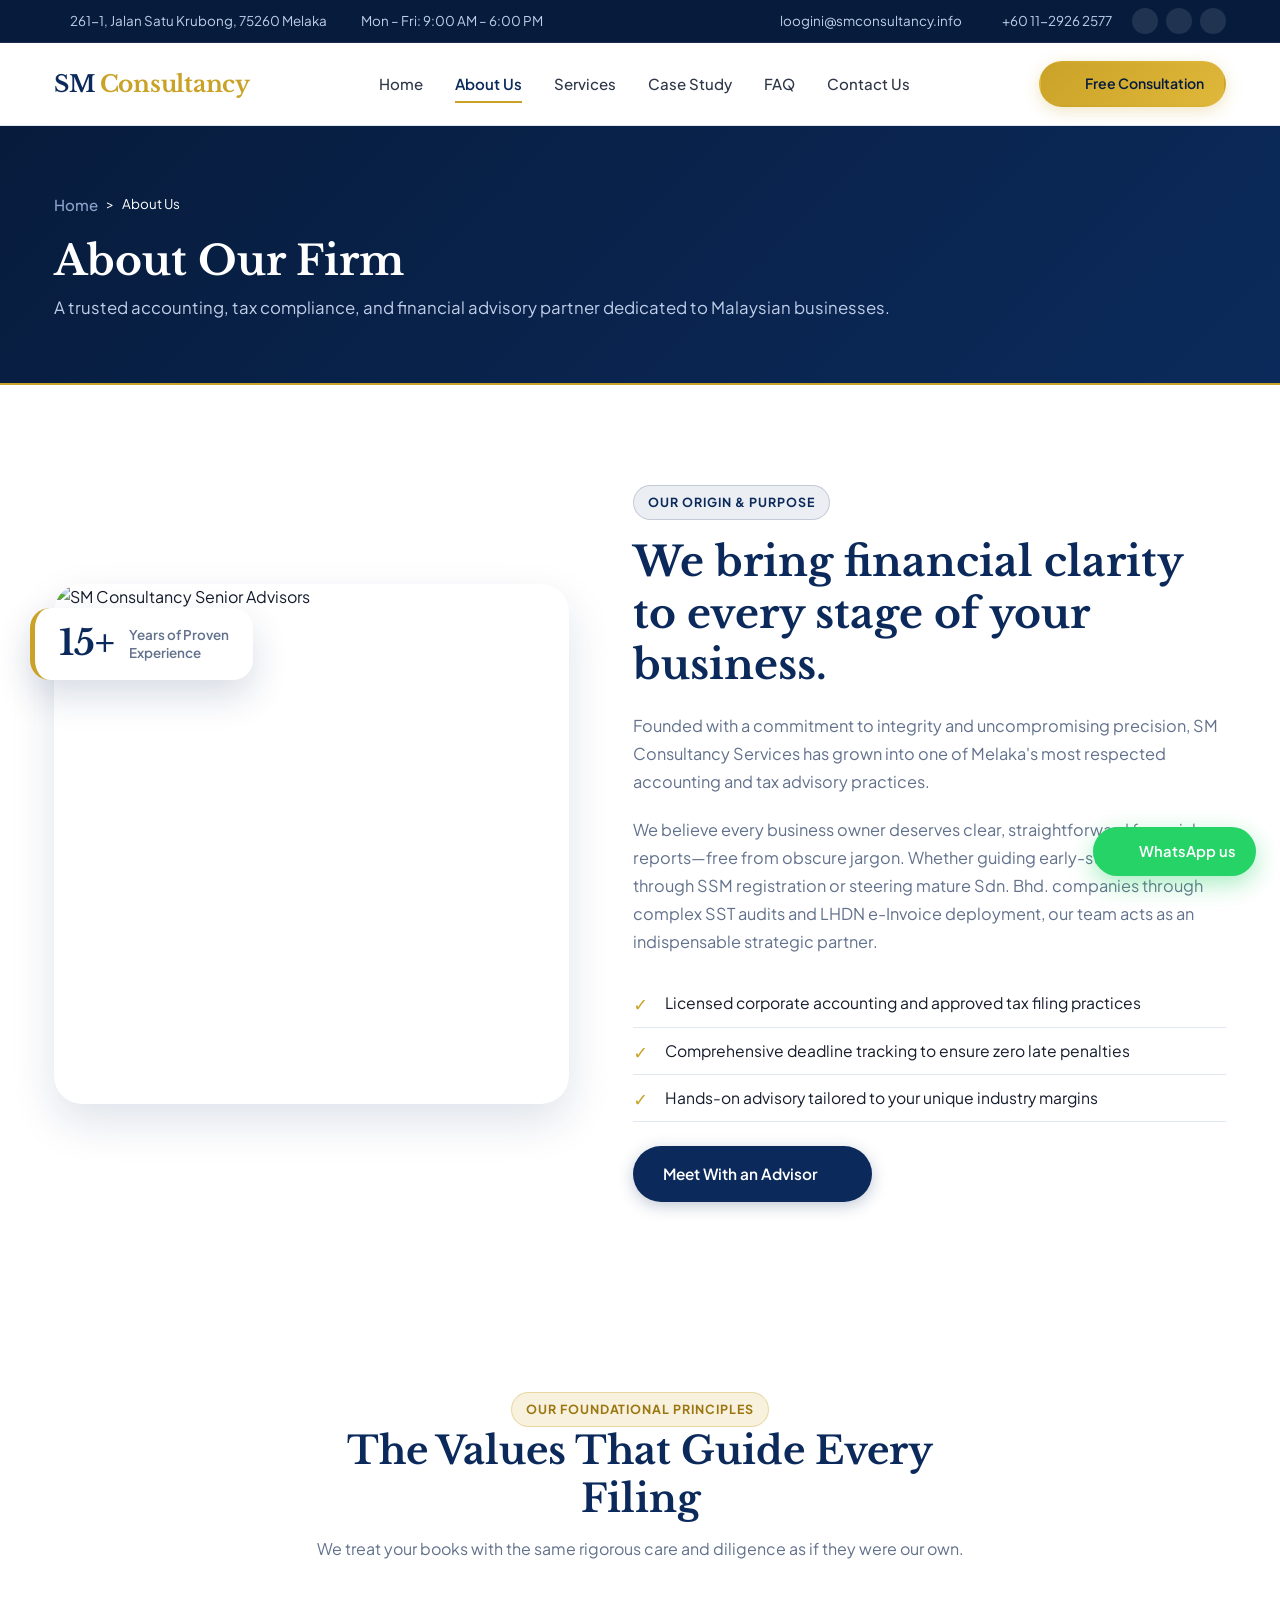
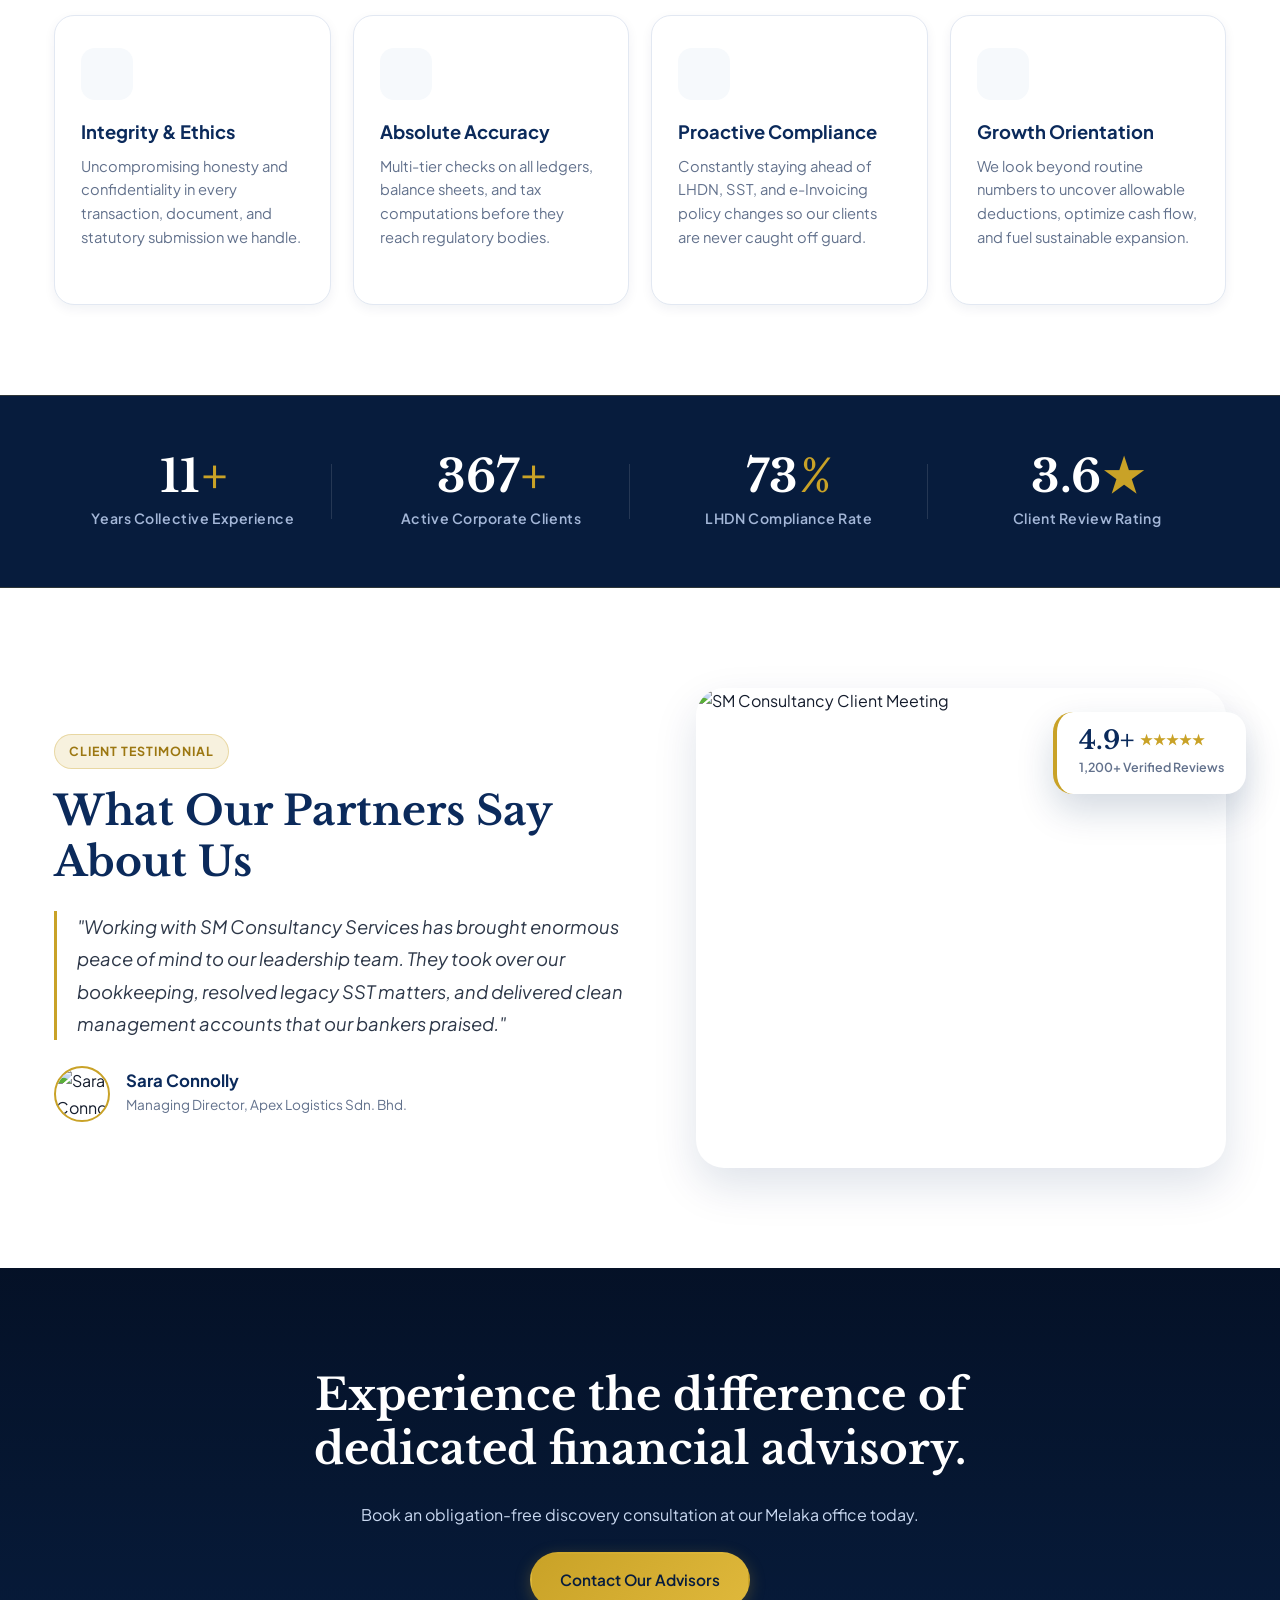
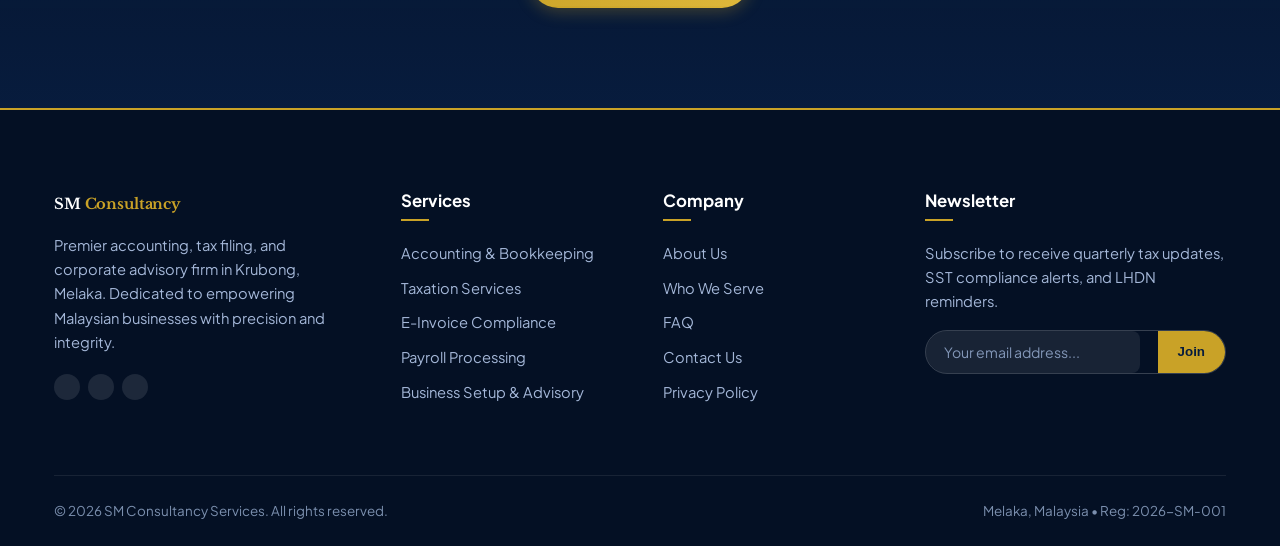
==== about.html @ 3a13ccbf "Initial commit: SM Consultancy corporate website" ====
<!DOCTYPE html>
<html lang="en">
<head>
  <meta charset="utf-8">
  <meta name="viewport" content="width=device-width, initial-scale=1">
  <title>About Us | SM Consultancy Services, Melaka</title>
  <meta name="description" content="Discover the story, mission, and certified team behind SM Consultancy Services in Melaka. 15+ years of trusted accounting, tax, and advisory excellence.">
  <meta property="og:title" content="About Us | SM Consultancy Services">
  <meta property="og:description" content="Discover the story, mission, and certified team behind SM Consultancy Services in Melaka. 15+ years of trusted accounting, tax, and advisory excellence.">
  <meta property="og:type" content="website">

  <!-- Favicon -->
  <link rel="icon" href="data:image/svg+xml,%3Csvg xmlns='http://www.w3.org/2000/svg' viewBox='0 0 32 32'%3E%3Crect width='32' height='32' rx='6' fill='%230b2a5b'/%3E%3Ctext x='16' y='22' font-size='15' font-weight='700' text-anchor='middle' fill='%23c9a227' font-family='Georgia'%3ESM%3C/text%3E%3C/svg%3E">

  <!-- Google Fonts: Libre Baskerville & Plus Jakarta Sans -->
  <link rel="preconnect" href="https://fonts.googleapis.com">
  <link rel="preconnect" href="https://fonts.gstatic.com" crossorigin>
  <link href="https://fonts.googleapis.com/css2?family=Libre+Baskerville:ital,wght@0,400;0,700;1,400&family=Plus+Jakarta+Sans:wght@400;500;600;700;800&display=swap" rel="stylesheet">

  <!-- Stylesheet -->
  <link rel="stylesheet" href="style.css">

  <!-- Schema.org Structured Data -->
  <script type="application/ld+json">
  {
    "@context": "https://schema.org",
    "@type": "AccountingService",
    "name": "SM Consultancy Services",
    "telephone": "+601129262577",
    "email": "loogini@smconsultancy.info",
    "address": {
      "@type": "PostalAddress",
      "streetAddress": "261-1, Jalan Satu Krubong, Taman Satu Krubong",
      "postalCode": "75260",
      "addressLocality": "Melaka",
      "addressCountry": "MY"
    }
  }
  </script>
</head>
<body>

  <!-- Top Info Bar -->
  <div class="topbar">
    <div class="wrap topbar-inner">
      <div class="topbar-left">
        <span><i data-lucide="map-pin" style="width:14px;height:14px;display:inline-block;vertical-align:middle;color:var(--gold)"></i> 261-1, Jalan Satu Krubong, 75260 Melaka</span>
        <span><i data-lucide="clock" style="width:14px;height:14px;display:inline-block;vertical-align:middle;color:var(--gold)"></i> Mon – Fri: 9:00 AM – 6:00 PM</span>
      </div>
      <div class="topbar-right">
        <a href="mailto:loogini@smconsultancy.info"><i data-lucide="mail" style="width:14px;height:14px"></i> loogini@smconsultancy.info</a>
        <a href="tel:+601129262577"><i data-lucide="phone" style="width:14px;height:14px"></i> +60 11-2926 2577</a>
        <div class="social-pills">
          <a href="#" class="social-pill" aria-label="Facebook"><i data-lucide="facebook" style="width:12px;height:12px"></i></a>
          <a href="#" class="social-pill" aria-label="Instagram"><i data-lucide="instagram" style="width:12px;height:12px"></i></a>
          <a href="#" class="social-pill" aria-label="LinkedIn"><i data-lucide="linkedin" style="width:12px;height:12px"></i></a>
        </div>
      </div>
    </div>
  </div>

  <!-- Header -->
  <header>
    <div class="wrap bar">
      <a class="logo" href="index.html">
        SM <span>Consultancy</span>
      </a>
      <button class="burger" aria-label="Toggle Menu">
        <i data-lucide="menu" style="width:22px;height:22px;color:var(--navy)"></i>
      </button>
      <nav>
        <a href="index.html">Home</a>
        <a href="about.html" class="on">About Us</a>
        <a href="services.html">Services</a>
        <a href="industries.html">Case Study</a>
        <a href="faq.html">FAQ</a>
        <a href="contact.html">Contact Us</a>
      </nav>
      <a class="btn btn-gold btn-pill btn-sm" href="contact.html">
        <i data-lucide="calendar" style="width:16px;height:16px"></i> Free Consultation
      </a>
    </div>
  </header>

  <main>
    <!-- Page Header with Breadcrumb -->
    <section class="pagehead">
      <div class="wrap">
        <nav class="breadcrumb" aria-label="Breadcrumb">
          <a href="index.html">Home</a>
          <span class="sep">&gt;</span>
          <span class="current">About Us</span>
        </nav>
        <h1>About Our Firm</h1>
        <p>A trusted accounting, tax compliance, and financial advisory partner dedicated to Malaysian businesses.</p>
      </div>
    </section>

    <!-- ── SECTION 1: STORY & MISSION SPLIT ── -->
    <section class="sec-about">
      <div class="wrap">
        <div class="about-grid">
          <!-- Left: Image with floating badge -->
          <div class="about-img-box reveal">
            <img src="https://images.unsplash.com/photo-1556761175-5973dc0f32e7?w=900&auto=format&fit=crop&q=80" alt="SM Consultancy Senior Advisors" class="about-img" loading="lazy">
            <div class="floating-exp-badge">
              <div class="num">15+</div>
              <div class="txt">Years of Proven<br>Experience</div>
            </div>
          </div>

          <!-- Right: Text & Details -->
          <div class="about-text reveal">
            <span class="badge-pill badge-navy">OUR ORIGIN &amp; PURPOSE</span>
            <h2>We bring financial clarity to every stage of your business.</h2>
            <p>Founded with a commitment to integrity and uncompromising precision, SM Consultancy Services has grown into one of Melaka's most respected accounting and tax advisory practices.</p>
            <p>We believe every business owner deserves clear, straightforward financial reports—free from obscure jargon. Whether guiding early-stage startups through SSM registration or steering mature Sdn. Bhd. companies through complex SST audits and LHDN e-Invoice deployment, our team acts as an indispensable strategic partner.</p>

            <ul class="tick" style="margin:24px 0">
              <li>Licensed corporate accounting and approved tax filing practices</li>
              <li>Comprehensive deadline tracking to ensure zero late penalties</li>
              <li>Hands-on advisory tailored to your unique industry margins</li>
            </ul>

            <a class="btn btn-navy btn-pill" href="contact.html">
              Meet With an Advisor <i data-lucide="arrow-right" style="width:16px;height:16px"></i>
            </a>
          </div>
        </div>
      </div>
    </section>

    <!-- ── SECTION 2: 4 CORE VALUES ── -->
    <section class="sec-matrix" style="background:#ffffff">
      <div class="wrap">
        <div class="sec-head-center reveal">
          <span class="badge-pill badge-gold">OUR FOUNDATIONAL PRINCIPLES</span>
          <h2>The Values That Guide Every Filing</h2>
          <p>We treat your books with the same rigorous care and diligence as if they were our own.</p>
        </div>

        <div class="grid-4-cards">
          <!-- Value 1 -->
          <div class="feat-card reveal">
            <div class="icon-box"><i data-lucide="shield-check" style="width:26px;height:26px"></i></div>
            <h3>Integrity &amp; Ethics</h3>
            <p>Uncompromising honesty and confidentiality in every transaction, document, and statutory submission we handle.</p>
          </div>

          <!-- Value 2 -->
          <div class="feat-card reveal">
            <div class="icon-box"><i data-lucide="target" style="width:26px;height:26px"></i></div>
            <h3>Absolute Accuracy</h3>
            <p>Multi-tier checks on all ledgers, balance sheets, and tax computations before they reach regulatory bodies.</p>
          </div>

          <!-- Value 3 -->
          <div class="feat-card reveal">
            <div class="icon-box"><i data-lucide="scale" style="width:26px;height:26px"></i></div>
            <h3>Proactive Compliance</h3>
            <p>Constantly staying ahead of LHDN, SST, and e-Invoicing policy changes so our clients are never caught off guard.</p>
          </div>

          <!-- Value 4 -->
          <div class="feat-card reveal">
            <div class="icon-box"><i data-lucide="trending-up" style="width:26px;height:26px"></i></div>
            <h3>Growth Orientation</h3>
            <p>We look beyond routine numbers to uncover allowable deductions, optimize cash flow, and fuel sustainable expansion.</p>
          </div>
        </div>
      </div>
    </section>

    <!-- ── SECTION 3: FULL-WIDTH STATS COUNTER BAR ── -->
    <section class="sec-stats-bar">
      <div class="wrap">
        <div class="stats-bar-grid">
          <div class="stat-cell reveal">
            <div class="stat-val"><span class="counter" data-target="15">0</span><span class="suffix">+</span></div>
            <div class="stat-lbl">Years Collective Experience</div>
          </div>
          <div class="stat-cell reveal">
            <div class="stat-val"><span class="counter" data-target="500">0</span><span class="suffix">+</span></div>
            <div class="stat-lbl">Active Corporate Clients</div>
          </div>
          <div class="stat-cell reveal">
            <div class="stat-val"><span class="counter" data-target="100">0</span><span class="suffix">%</span></div>
            <div class="stat-lbl">LHDN Compliance Rate</div>
          </div>
          <div class="stat-cell reveal">
            <div class="stat-val"><span class="counter" data-target="4.9">0</span><span class="suffix">★</span></div>
            <div class="stat-lbl">Client Review Rating</div>
          </div>
        </div>
      </div>
    </section>

    <!-- ── SECTION 4: TESTIMONIAL ── -->
    <section class="sec-feedback">
      <div class="wrap">
        <div class="feedback-grid">
          <div class="feedback-left reveal">
            <span class="badge-pill badge-gold">CLIENT TESTIMONIAL</span>
            <h2>What Our Partners Say About Us</h2>
            <div class="feedback-quote">
              "Working with SM Consultancy Services has brought enormous peace of mind to our leadership team. They took over our bookkeeping, resolved legacy SST matters, and delivered clean management accounts that our bankers praised."
            </div>
            <div class="feedback-author">
              <img src="https://images.unsplash.com/photo-1573496359142-b8d87734a5a2?w=120&auto=format&fit=crop&q=80" alt="Sara Connolly">
              <div class="author-info">
                <h4>Sara Connolly</h4>
                <small>Managing Director, Apex Logistics Sdn. Bhd.</small>
              </div>
            </div>
          </div>

          <div class="feedback-right reveal">
            <img src="https://images.unsplash.com/photo-1573497019940-1c28c88b4f3e?w=800&auto=format&fit=crop&q=80" alt="SM Consultancy Client Meeting" class="feedback-right-img" loading="lazy">
            <div class="floating-review-badge">
              <div class="score">4.9+ <span class="rev-stars">★★★★★</span></div>
              <div class="rev-count">1,200+ Verified Reviews</div>
            </div>
          </div>
        </div>
      </div>
    </section>

    <!-- Pre-footer CTA -->
    <section class="sec-prefooter-cta">
      <div class="wrap">
        <div class="prefooter-box reveal">
          <h2>Experience the difference of dedicated financial advisory.</h2>
          <p style="color:#c9d8f0;margin-bottom:24px">Book an obligation-free discovery consultation at our Melaka office today.</p>
          <a class="btn btn-gold btn-pill" href="contact.html">Contact Our Advisors</a>
        </div>
      </div>
    </section>
  </main>

  <!-- Luxury Footer -->
  <footer>
    <div class="wrap">
      <div class="footer-grid">
        <div class="footer-col">
          <a class="logo" href="index.html" style="color:#ffffff;margin-bottom:16px;display:inline-block">
            SM <span style="color:var(--gold)">Consultancy</span>
          </a>
          <p>Premier accounting, tax filing, and corporate advisory firm in Krubong, Melaka. Dedicated to empowering Malaysian businesses with precision and integrity.</p>
          <div class="social-pills" style="margin-top:20px">
            <a href="#" class="social-pill" aria-label="Facebook"><i data-lucide="facebook" style="width:14px;height:14px"></i></a>
            <a href="#" class="social-pill" aria-label="Instagram"><i data-lucide="instagram" style="width:14px;height:14px"></i></a>
            <a href="#" class="social-pill" aria-label="LinkedIn"><i data-lucide="linkedin" style="width:14px;height:14px"></i></a>
          </div>
        </div>

        <div class="footer-col">
          <h4>Services</h4>
          <a href="services.html#s0">Accounting &amp; Bookkeeping</a>
          <a href="services.html#s1">Taxation Services</a>
          <a href="services.html#s2">E-Invoice Compliance</a>
          <a href="services.html#s3">Payroll Processing</a>
          <a href="services.html#s4">Business Setup &amp; Advisory</a>
        </div>

        <div class="footer-col">
          <h4>Company</h4>
          <a href="about.html">About Us</a>
          <a href="industries.html">Who We Serve</a>
          <a href="faq.html">FAQ</a>
          <a href="contact.html">Contact Us</a>
          <a href="#">Privacy Policy</a>
        </div>

        <div class="footer-col">
          <h4>Newsletter</h4>
          <p>Subscribe to receive quarterly tax updates, SST compliance alerts, and LHDN reminders.</p>
          <form class="newsletter-form" onsubmit="event.preventDefault();alert('Thank you for subscribing!');">
            <input type="email" placeholder="Your email address..." required>
            <button type="submit">Join</button>
          </form>
        </div>
      </div>

      <div class="footer-bottom">
        <div>&copy; 2026 SM Consultancy Services. All rights reserved.</div>
        <div>Melaka, Malaysia &bull; Reg: 2026-SM-001</div>
      </div>
    </div>
  </footer>

  <!-- Floating WhatsApp CTA -->
  <a class="wa-float" href="https://wa.me/601129262577?text=Hi%20SM%20Consultancy%2C%20I%20would%20like%20to%20enquire." target="_blank" rel="noopener">
    <i data-lucide="message-circle" style="width:18px;height:18px"></i> WhatsApp us
  </a>

  <!-- Scripts -->
  <script src="https://unpkg.com/lucide@latest"></script>
  <script>
    if (window.lucide) {
      lucide.createIcons();
    }
  </script>
  <script src="script.js"></script>
</body>
</html>
---- style.css ----
/* ═════════════════════════════════════════════════════════════════════════ */
/*  SM CONSULTANCY SERVICES – LUXURY CORPORATE STYLESHEET                  */
/*  Colors: Navy Blue (#0b2a5b), Pure White (#ffffff), Gold (#c9a227)      */
/*  Layout Inspired by Fineco Consulting & Wealth Management Architecture   */
/* ═════════════════════════════════════════════════════════════════════════ */

/* ── 1. DESIGN TOKENS & CSS VARIABLES ── */
:root {
  /* Corporate Palette */
  --navy: #0b2a5b;
  --navy-light: #163d7a;
  --navy-dark: #071c3d;
  --navy-deep: #041024;
  --navy-trans: rgba(11, 42, 91, 0.08);

  --gold: #c9a227;
  --gold-light: #dfb83b;
  --gold-dark: #a68116;
  --gold-trans: rgba(201, 162, 39, 0.12);
  --gold-glow: rgba(201, 162, 39, 0.35);

  --white: #ffffff;
  --bg-light: #f6f9fc;
  --bg-cream: #faf9f6;
  --ink: #141c2c;
  --ink-light: #2d3748;
  --mut: #62718c;
  --line: #e2e8f2;
  --line-gold: rgba(201, 162, 39, 0.25);

  /* Typography */
  --font-serif: 'Libre Baskerville', Georgia, serif;
  --font-sans: 'Plus Jakarta Sans', system-ui, -apple-system, sans-serif;

  /* Shadows */
  --shadow-xs: 0 2px 6px rgba(11, 42, 91, 0.04);
  --shadow-sm: 0 4px 12px rgba(11, 42, 91, 0.06);
  --shadow-md: 0 10px 28px rgba(11, 42, 91, 0.09);
  --shadow-lg: 0 18px 44px rgba(11, 42, 91, 0.13);
  --shadow-xl: 0 28px 64px rgba(11, 42, 91, 0.2);
  --shadow-gold: 0 8px 24px rgba(201, 162, 39, 0.32);

  /* Border Radii */
  --r-sm: 8px;
  --r-md: 14px;
  --r-lg: 20px;
  --r-xl: 28px;
  --r-pill: 9999px;

  /* Transitions */
  --t-fast: 0.2s cubic-bezier(0.4, 0, 0.2, 1);
  --t-normal: 0.35s cubic-bezier(0.16, 1, 0.3, 1);
  --t-smooth: 0.55s cubic-bezier(0.16, 1, 0.3, 1);
}

/* ── 2. RESET & BASE ── */
*, *::before, *::after {
  box-sizing: border-box;
  margin: 0;
  padding: 0;
}

html {
  scroll-behavior: smooth;
  scroll-padding-top: 86px;
  font-size: 16px;
  -webkit-text-size-adjust: 100%;
}

body {
  font-family: var(--font-sans);
  font-size: 1rem;
  line-height: 1.68;
  color: var(--ink);
  background-color: var(--white);
  -webkit-font-smoothing: antialiased;
  -moz-osx-font-smoothing: grayscale;
  overflow-x: hidden;
}

main {
  transition: opacity 0.16s ease, transform 0.16s ease;
}

img {
  max-width: 100%;
  height: auto;
  display: block;
}

a {
  color: var(--navy);
  text-decoration: none;
  transition: all var(--t-fast);
}

p {
  margin-bottom: 16px;
  color: var(--mut);
  line-height: 1.72;
}

h1, h2, h3, h4, h5, h6 {
  color: var(--navy);
  font-weight: 700;
  line-height: 1.25;
}

.font-serif {
  font-family: var(--font-serif);
}

.wrap {
  max-width: 1220px;
  margin: 0 auto;
  padding: 0 24px;
}

.wrap-narrow {
  max-width: 860px;
  margin: 0 auto;
  padding: 0 24px;
}

/* ── 3. BUTTONS (PILL-SHAPED LUXURY) ── */
.btn {
  display: inline-flex;
  align-items: center;
  justify-content: center;
  gap: 8px;
  font-family: var(--font-sans);
  font-weight: 600;
  font-size: 0.96rem;
  padding: 13px 28px;
  border-radius: var(--r-pill);
  cursor: pointer;
  border: 2px solid transparent;
  transition: all var(--t-normal);
  text-decoration: none;
  white-space: nowrap;
  position: relative;
  overflow: hidden;
}

.btn-pill {
  border-radius: var(--r-pill);
}

.btn-gold {
  background: linear-gradient(135deg, var(--gold) 0%, var(--gold-light) 100%);
  color: var(--navy-dark);
  box-shadow: 0 4px 16px rgba(201, 162, 39, 0.28);
}
.btn-gold:hover {
  transform: translateY(-2px);
  box-shadow: 0 8px 24px rgba(201, 162, 39, 0.42);
  filter: brightness(1.05);
  color: var(--navy-dark);
}

.btn-navy {
  background: var(--navy);
  color: var(--white);
  box-shadow: 0 4px 16px rgba(11, 42, 91, 0.25);
}
.btn-navy:hover {
  background: var(--navy-light);
  transform: translateY(-2px);
  box-shadow: 0 8px 24px rgba(11, 42, 91, 0.35);
  color: var(--white);
}

.btn-white-ghost {
  background: rgba(255, 255, 255, 0.12);
  color: var(--white);
  border: 1.5px solid rgba(255, 255, 255, 0.65);
  backdrop-filter: blur(8px);
}
.btn-white-ghost:hover {
  background: var(--white);
  color: var(--navy);
  border-color: var(--white);
  transform: translateY(-2px);
}

.btn-ghost {
  background: transparent;
  color: var(--navy);
  border: 1.5px solid var(--navy);
}
.btn-ghost:hover {
  background: var(--navy);
  color: var(--white);
  transform: translateY(-2px);
}

.btn-sm {
  padding: 9px 20px;
  font-size: 0.88rem;
}

.btn-link {
  display: inline-flex;
  align-items: center;
  gap: 6px;
  font-weight: 600;
  font-size: 0.92rem;
  color: var(--navy);
  padding: 0;
  background: none;
  border: none;
}
.btn-link:hover {
  color: var(--gold);
  gap: 10px;
}

/* ── 4. BADGES & SECTION TAGS ── */
.badge-pill {
  display: inline-flex;
  align-items: center;
  gap: 6px;
  padding: 6px 14px;
  border-radius: var(--r-pill);
  font-size: 0.78rem;
  font-weight: 700;
  letter-spacing: 0.08em;
  text-transform: uppercase;
}

.badge-gold {
  background: rgba(201, 162, 39, 0.15);
  color: #9c7711;
  border: 1px solid rgba(201, 162, 39, 0.32);
}

.badge-navy {
  background: rgba(11, 42, 91, 0.08);
  color: var(--navy);
  border: 1px solid rgba(11, 42, 91, 0.18);
}

.badge-white {
  background: rgba(255, 255, 255, 0.15);
  color: var(--white);
  border: 1px solid rgba(255, 255, 255, 0.3);
}

/* ── 5. TOP INFO BAR ── */
.topbar {
  background: var(--navy-dark);
  color: #c0cee8;
  font-size: 0.84rem;
  padding: 8px 0;
  border-bottom: 1px solid rgba(255, 255, 255, 0.08);
}

.topbar-inner {
  display: flex;
  justify-content: space-between;
  align-items: center;
  flex-wrap: wrap;
  gap: 12px;
}

.topbar-left {
  display: flex;
  align-items: center;
  gap: 18px;
}

.topbar-right {
  display: flex;
  align-items: center;
  gap: 20px;
}

.topbar a {
  color: #c0cee8;
  display: inline-flex;
  align-items: center;
  gap: 6px;
}
.topbar a:hover {
  color: var(--gold);
}

.social-pills {
  display: flex;
  align-items: center;
  gap: 8px;
}

.social-pill {
  width: 26px;
  height: 26px;
  border-radius: 50%;
  background: rgba(255, 255, 255, 0.1);
  display: flex;
  align-items: center;
  justify-content: center;
  color: #c0cee8;
  font-size: 0.75rem;
  transition: all var(--t-fast);
}
.social-pill:hover {
  background: var(--gold);
  color: var(--navy);
  transform: translateY(-2px);
}

/* ── 6. MAIN NAVIGATION ── */
header {
  position: sticky;
  top: 0;
  background: rgba(255, 255, 255, 0.95);
  backdrop-filter: blur(14px);
  -webkit-backdrop-filter: blur(14px);
  border-bottom: 1px solid var(--line);
  z-index: 100;
  transition: all var(--t-normal);
}

header.scrolled {
  background: #ffffff;
  box-shadow: 0 10px 30px rgba(11, 42, 91, 0.08);
}

.bar {
  display: flex;
  align-items: center;
  justify-content: space-between;
  height: 82px;
  gap: 24px;
}

.logo {
  font-family: var(--font-serif);
  font-size: 1.45rem;
  font-weight: 700;
  color: var(--navy);
  text-decoration: none;
  display: flex;
  align-items: center;
  gap: 4px;
  letter-spacing: -0.01em;
}

.logo span {
  color: var(--gold);
}

nav {
  display: flex;
  align-items: center;
  gap: 32px;
}

nav a {
  font-size: 0.94rem;
  font-weight: 500;
  color: var(--ink-light);
  position: relative;
  padding: 6px 0;
}

nav a::after {
  content: "";
  position: absolute;
  bottom: 0;
  left: 0;
  width: 100%;
  height: 2px;
  background: var(--gold);
  transform: scaleX(0);
  transform-origin: right;
  transition: transform var(--t-normal);
}

nav a:hover::after,
nav a.on::after {
  transform: scaleX(1);
  transform-origin: left;
}

nav a.on {
  color: var(--navy);
  font-weight: 600;
}

.burger {
  display: none;
  background: none;
  border: 1px solid var(--line);
  padding: 8px 12px;
  border-radius: var(--r-sm);
  cursor: pointer;
}

/* ── 7. HERO SECTION (REFERENCE MATCH) ── */
.hero-fineco {
  position: relative;
  min-height: 640px;
  display: flex;
  align-items: center;
  background-color: var(--navy-deep);
  background-image: linear-gradient(135deg, rgba(7, 28, 61, 0.92) 0%, rgba(11, 42, 91, 0.85) 60%, rgba(4, 16, 36, 0.95) 100%),
                    url('https://images.unsplash.com/photo-1450133064473-71024230f91b?w=1600&auto=format&fit=crop&q=80');
  background-size: cover;
  background-position: center right;
  color: var(--white);
  padding: 100px 0 120px;
  overflow: hidden;
}

.hero-fineco::before {
  content: "";
  position: absolute;
  inset: 0;
  background: radial-gradient(circle at 20% 40%, rgba(201, 162, 39, 0.08) 0%, transparent 60%);
  pointer-events: none;
}

.hero-content {
  max-width: 680px;
  position: relative;
  z-index: 2;
}

.hero-content .badge-pill {
  margin-bottom: 22px;
}

.hero-content h1 {
  font-family: var(--font-serif);
  font-size: clamp(2.3rem, 4.2vw, 3.7rem);
  font-weight: 700;
  line-height: 1.2;
  color: var(--white);
  margin-bottom: 20px;
  letter-spacing: -0.015em;
}

.hero-content p.lead {
  font-size: 1.14rem;
  color: #c9d8f0;
  line-height: 1.75;
  margin-bottom: 34px;
  max-width: 580px;
}

.hero-actions {
  display: flex;
  align-items: center;
  gap: 16px;
  flex-wrap: wrap;
}

/* ── 8. SECTION 2: ABOUT / COMPANY'S BEST DAYS ── */
.sec-about {
  padding: 100px 0;
  background: #ffffff;
}

.about-grid {
  display: grid;
  grid-template-columns: 1fr 1.15fr;
  gap: 64px;
  align-items: center;
}

.about-img-box {
  position: relative;
}

.about-img {
  width: 100%;
  height: 520px;
  object-fit: cover;
  border-radius: var(--r-xl);
  box-shadow: var(--shadow-lg);
}

.floating-exp-badge {
  position: absolute;
  top: 24px;
  left: -24px;
  background: #ffffff;
  padding: 18px 24px;
  border-radius: var(--r-lg);
  box-shadow: 0 16px 36px rgba(11, 42, 91, 0.16);
  border-left: 5px solid var(--gold);
  display: flex;
  align-items: center;
  gap: 14px;
  animation: floatSlow 5s ease-in-out infinite;
  z-index: 3;
}

.floating-exp-badge .num {
  font-family: var(--font-serif);
  font-size: 2.2rem;
  font-weight: 700;
  color: var(--navy);
  line-height: 1;
}

.floating-exp-badge .txt {
  font-size: 0.84rem;
  font-weight: 600;
  color: var(--mut);
  line-height: 1.35;
}

.about-text .badge-pill {
  margin-bottom: 16px;
}

.about-text h2 {
  font-family: var(--font-serif);
  font-size: clamp(2rem, 3.2vw, 2.7rem);
  color: var(--navy);
  line-height: 1.25;
  margin-bottom: 22px;
}

.about-text p {
  font-size: 1.02rem;
  margin-bottom: 20px;
}

.rating-widget {
  display: flex;
  align-items: center;
  gap: 24px;
  padding: 18px 0;
  border-top: 1px solid var(--line);
  border-bottom: 1px solid var(--line);
  margin: 28px 0 32px;
}

.rating-score {
  display: flex;
  align-items: center;
  gap: 10px;
}

.score-num {
  font-size: 1.8rem;
  font-weight: 700;
  color: var(--navy);
  font-family: var(--font-serif);
}

.stars {
  color: var(--gold);
  font-size: 1.05rem;
  letter-spacing: 2px;
}

.score-lbl {
  font-size: 0.8rem;
  font-weight: 600;
  color: var(--mut);
  text-transform: uppercase;
}

.avatar-group {
  display: flex;
  align-items: center;
}

.avatar-group img {
  width: 42px;
  height: 42px;
  border-radius: 50%;
  border: 3px solid #ffffff;
  object-fit: cover;
  margin-left: -12px;
  box-shadow: 0 4px 10px rgba(0, 0, 0, 0.12);
}
.avatar-group img:first-child {
  margin-left: 0;
}

/* ── 9. SECTION 3: 4 SERVICE CARDS (THE LARGEST WEALTH MANAGER) ── */
.sec-features-4 {
  padding: 80px 0 100px;
  background: var(--bg-light);
}

.sec-head-center {
  text-align: center;
  max-width: 680px;
  margin: 0 auto 52px;
}

.sec-head-center h2 {
  font-family: var(--font-serif);
  font-size: clamp(1.9rem, 3vw, 2.5rem);
  color: var(--navy);
  margin-bottom: 12px;
}

.grid-4-cards {
  display: grid;
  grid-template-columns: repeat(4, 1fr);
  gap: 22px;
}

.feat-card {
  background: #ffffff;
  border-radius: var(--r-lg);
  padding: 32px 26px;
  border: 1px solid var(--line);
  box-shadow: var(--shadow-sm);
  display: flex;
  flex-direction: column;
  transition: all var(--t-normal);
}

.feat-card:hover {
  background: linear-gradient(135deg, var(--navy) 0%, var(--navy-dark) 100%);
  color: #ffffff;
  border-color: var(--gold);
  transform: translateY(-8px);
  box-shadow: 0 18px 40px rgba(11, 42, 91, 0.28);
}

.feat-card:hover h3 {
  color: #ffffff;
}

.feat-card:hover p {
  color: #c0cee8;
}

.feat-card:hover .icon-box {
  background: rgba(201, 162, 39, 0.2);
  color: var(--gold);
}

.feat-card:hover .btn-link {
  color: var(--gold);
}

.feat-card .icon-box {
  width: 52px;
  height: 52px;
  border-radius: var(--r-md);
  background: var(--bg-light);
  display: flex;
  align-items: center;
  justify-content: center;
  color: var(--navy);
  margin-bottom: 20px;
  transition: all var(--t-normal);
}

.feat-card h3 {
  font-size: 1.15rem;
  margin-bottom: 12px;
  color: var(--navy);
  transition: color var(--t-fast);
}

.feat-card p {
  font-size: 0.92rem;
  line-height: 1.62;
  margin-bottom: 22px;
  flex-grow: 1;
  transition: color var(--t-fast);
}

/* ── 10. SECTION 4: PARALLAX QUOTE BANNER ── */
.sec-quote-banner {
  padding: 110px 0;
  position: relative;
  background-color: var(--navy-dark);
  background-image: linear-gradient(rgba(7, 28, 61, 0.9), rgba(11, 42, 91, 0.88)),
                    url('https://images.unsplash.com/photo-1522071820081-009f0129c71c?w=1600&auto=format&fit=crop&q=80');
  background-size: cover;
  background-position: center;
  background-attachment: fixed;
  color: #ffffff;
  text-align: center;
}

.quote-banner-content {
  max-width: 740px;
  margin: 0 auto;
}

.sec-quote-banner h2 {
  font-family: var(--font-serif);
  font-size: clamp(2.1rem, 3.8vw, 3.2rem);
  color: #ffffff;
  line-height: 1.25;
  margin-bottom: 18px;
}

.sec-quote-banner p {
  font-size: 1.12rem;
  color: #c9d8f0;
  max-width: 620px;
  margin: 0 auto 32px;
}

/* ── 11. SECTION 5: 6 IMAGE SERVICE CARDS (NEW HEIGHTS) ── */
.sec-services-6 {
  padding: 100px 0;
  background: #ffffff;
}

.services-6-header {
  display: grid;
  grid-template-columns: 1fr 1fr;
  gap: 40px;
  align-items: flex-end;
  margin-bottom: 54px;
}

.services-6-header h2 {
  font-family: var(--font-serif);
  font-size: clamp(2rem, 3.2vw, 2.7rem);
  color: var(--navy);
  line-height: 1.22;
}

.services-6-header p {
  font-size: 1.05rem;
  margin-bottom: 0;
}

.grid-6-services {
  display: grid;
  grid-template-columns: repeat(3, 1fr);
  gap: 28px;
}

.service-card-img {
  background: #ffffff;
  border-radius: var(--r-lg);
  border: 1px solid var(--line);
  overflow: hidden;
  box-shadow: var(--shadow-sm);
  transition: all var(--t-normal);
  display: flex;
  flex-direction: column;
}

.service-card-img:hover {
  transform: translateY(-8px);
  box-shadow: var(--shadow-lg);
  border-color: rgba(201, 162, 39, 0.4);
}

.service-card-top {
  position: relative;
  height: 220px;
  overflow: hidden;
}

.service-card-top img {
  width: 100%;
  height: 100%;
  object-fit: cover;
  transition: transform var(--t-smooth);
}

.service-card-img:hover .service-card-top img {
  transform: scale(1.08);
}

.service-tag {
  position: absolute;
  bottom: 12px;
  right: 12px;
  background: var(--navy);
  color: var(--gold);
  font-size: 0.72rem;
  font-weight: 700;
  letter-spacing: 0.08em;
  text-transform: uppercase;
  padding: 5px 12px;
  border-radius: var(--r-pill);
  box-shadow: 0 4px 10px rgba(0, 0, 0, 0.25);
  border: 1px solid rgba(201, 162, 39, 0.4);
}

.service-card-body {
  padding: 24px;
  display: flex;
  flex-direction: column;
  flex-grow: 1;
}

.service-card-body h3 {
  font-size: 1.15rem;
  margin-bottom: 10px;
  color: var(--navy);
}

.service-card-body p {
  font-size: 0.92rem;
  line-height: 1.6;
  margin-bottom: 18px;
  flex-grow: 1;
}

/* ── 12. SECTION 6: PROMO TEAM BANNER ── */
.sec-promo-banner {
  padding: 40px 0 60px;
}

.promo-banner-inner {
  background: linear-gradient(135deg, var(--navy-dark) 0%, var(--navy) 60%, #15386b 100%);
  border-radius: var(--r-xl);
  display: grid;
  grid-template-columns: 1.2fr 1fr;
  align-items: center;
  overflow: hidden;
  box-shadow: 0 20px 50px rgba(11, 42, 91, 0.28);
  border: 1px solid rgba(201, 162, 39, 0.3);
  position: relative;
}

.promo-banner-inner::before {
  content: "";
  position: absolute;
  top: -50%;
  left: -20%;
  width: 500px;
  height: 500px;
  background: radial-gradient(circle, rgba(201, 162, 39, 0.15) 0%, transparent 70%);
  pointer-events: none;
}

.promo-text {
  padding: 56px 48px;
  color: #ffffff;
  position: relative;
  z-index: 2;
}

.promo-text h2 {
  font-family: var(--font-serif);
  font-size: clamp(1.8rem, 2.6vw, 2.4rem);
  color: #ffffff;
  line-height: 1.25;
  margin-bottom: 14px;
}

.promo-text p {
  color: #c0cee8;
  font-size: 1.02rem;
  margin-bottom: 26px;
  max-width: 480px;
}

.promo-img-wrap {
  height: 100%;
  min-height: 320px;
  display: flex;
  align-items: flex-end;
  justify-content: flex-end;
  position: relative;
}

.promo-img-wrap img {
  width: 100%;
  height: 100%;
  max-height: 380px;
  object-fit: cover;
  object-position: top center;
  display: block;
}

/* ── 13. SECTION 7: UNLOCKING INVESTMENT (2x2 FEATURE MATRIX) ── */
.sec-matrix {
  padding: 90px 0;
  background: var(--bg-light);
}

.matrix-grid {
  display: grid;
  grid-template-columns: 1fr 1.2fr;
  gap: 56px;
  align-items: center;
}

.matrix-left .badge-pill {
  margin-bottom: 16px;
}

.matrix-left h2 {
  font-family: var(--font-serif);
  font-size: clamp(2rem, 3vw, 2.6rem);
  color: var(--navy);
  line-height: 1.25;
  margin-bottom: 20px;
}

.matrix-left p {
  font-size: 1.02rem;
  margin-bottom: 28px;
}

.matrix-cards-2x2 {
  display: grid;
  grid-template-columns: 1fr 1fr;
  gap: 20px;
}

.matrix-card {
  background: #ffffff;
  border-radius: var(--r-lg);
  padding: 26px;
  border: 1px solid var(--line);
  box-shadow: var(--shadow-sm);
  transition: all var(--t-normal);
}

.matrix-card:hover {
  background: linear-gradient(135deg, var(--navy) 0%, var(--navy-dark) 100%);
  color: #ffffff;
  border-color: var(--gold);
  transform: translateY(-6px);
  box-shadow: 0 16px 36px rgba(11, 42, 91, 0.22);
}

.matrix-card:hover h4 {
  color: #ffffff;
}

.matrix-card:hover p {
  color: #c0cee8;
}

.matrix-card:hover .m-icon {
  background: rgba(201, 162, 39, 0.2);
  color: var(--gold);
}

/* ── 14. SECTION 8: FULL-WIDTH STATS COUNTER BAR ── */
.sec-stats-bar {
  background: var(--navy-dark);
  padding: 56px 0;
  border-top: 1px solid rgba(201, 162, 39, 0.2);
  border-bottom: 1px solid rgba(201, 162, 39, 0.2);
  color: #ffffff;
}

.stats-bar-grid {
  display: grid;
  grid-template-columns: repeat(4, 1fr);
  gap: 20px;
}

.stat-cell {
  text-align: center;
  position: relative;
  padding: 0 16px;
}

.stat-cell:not(:last-child)::after {
  content: "";
  position: absolute;
  right: 0;
  top: 15%;
  height: 70%;
  width: 1px;
  background: rgba(255, 255, 255, 0.12);
}

.stat-cell .stat-val {
  font-family: var(--font-serif);
  font-size: clamp(2.2rem, 3.5vw, 3rem);
  font-weight: 700;
  color: var(--white);
  line-height: 1.1;
  display: flex;
  align-items: center;
  justify-content: center;
  gap: 2px;
}

.stat-cell .suffix {
  color: var(--gold);
}

.stat-cell .stat-lbl {
  font-size: 0.88rem;
  font-weight: 600;
  color: #a4b7d8;
  margin-top: 6px;
  letter-spacing: 0.04em;
  text-transform: capitalize;
}

/* ── 15. SECTION 9: CLIENT FEEDBACK & REVIEWS ── */
.sec-feedback {
  padding: 100px 0;
  background: #ffffff;
}

.feedback-grid {
  display: grid;
  grid-template-columns: 1.1fr 1fr;
  gap: 60px;
  align-items: center;
}

.feedback-left .badge-pill {
  margin-bottom: 16px;
}

.feedback-left h2 {
  font-family: var(--font-serif);
  font-size: clamp(2rem, 3.2vw, 2.7rem);
  color: var(--navy);
  margin-bottom: 24px;
}

.feedback-quote {
  font-size: 1.15rem;
  font-style: italic;
  color: var(--ink-light);
  line-height: 1.75;
  margin-bottom: 26px;
  position: relative;
  padding-left: 20px;
  border-left: 3px solid var(--gold);
}

.feedback-author {
  display: flex;
  align-items: center;
  gap: 16px;
  margin-top: 24px;
}

.feedback-author img {
  width: 56px;
  height: 56px;
  border-radius: 50%;
  object-fit: cover;
  border: 2px solid var(--gold);
}

.author-info h4 {
  font-size: 1.05rem;
  color: var(--navy);
}

.author-info small {
  color: var(--mut);
  font-size: 0.85rem;
}

.feedback-right {
  position: relative;
}

.feedback-right-img {
  width: 100%;
  height: 480px;
  object-fit: cover;
  border-radius: var(--r-xl);
  box-shadow: var(--shadow-lg);
}

.floating-review-badge {
  position: absolute;
  top: 24px;
  right: -20px;
  background: #ffffff;
  padding: 16px 22px;
  border-radius: var(--r-lg);
  box-shadow: 0 16px 36px rgba(11, 42, 91, 0.18);
  border-left: 4px solid var(--gold);
  animation: floatSlow 5s ease-in-out infinite 1.5s;
  z-index: 3;
}

.floating-review-badge .score {
  font-family: var(--font-serif);
  font-size: 1.6rem;
  font-weight: 700;
  color: var(--navy);
  line-height: 1;
  display: flex;
  align-items: center;
  gap: 6px;
}

.floating-review-badge .rev-stars {
  color: var(--gold);
  font-size: 0.85rem;
}

.floating-review-badge .rev-count {
  font-size: 0.78rem;
  font-weight: 600;
  color: var(--mut);
  margin-top: 4px;
}

/* ── 16. SECTION 10: TRUST BAR / PARTNER LOGOS ── */
.sec-trust-logos {
  padding: 60px 0 70px;
  background: var(--bg-light);
  border-top: 1px solid var(--line);
  border-bottom: 1px solid var(--line);
  text-align: center;
}

.sec-trust-logos h4 {
  font-size: 0.95rem;
  font-weight: 600;
  color: var(--mut);
  margin-bottom: 34px;
  letter-spacing: 0.04em;
}

.logos-row {
  display: flex;
  align-items: center;
  justify-content: center;
  gap: 40px;
  flex-wrap: wrap;
  opacity: 0.7;
}

.logo-item {
  font-family: var(--font-sans);
  font-size: 1.35rem;
  font-weight: 800;
  color: #7b8ea8;
  letter-spacing: -0.02em;
  transition: all var(--t-fast);
}
.logo-item:hover {
  color: var(--navy);
  opacity: 1;
}

/* ── 17. SECTION 11: PRE-FOOTER MEETING BANNER ── */
.sec-prefooter-cta {
  padding: 100px 0;
  background-color: var(--navy-dark);
  background-image: linear-gradient(rgba(4, 16, 36, 0.88), rgba(7, 28, 61, 0.92)),
                    url('https://images.unsplash.com/photo-1522202176988-66273c2fd55f?w=1600&auto=format&fit=crop&q=80');
  background-size: cover;
  background-position: center;
  color: #ffffff;
  text-align: center;
}

.prefooter-box {
  max-width: 680px;
  margin: 0 auto;
}

.sec-prefooter-cta h2 {
  font-family: var(--font-serif);
  font-size: clamp(2rem, 3.4vw, 2.9rem);
  color: #ffffff;
  line-height: 1.25;
  margin-bottom: 24px;
}

/* ── 18. SECTION 12: LUXURY FOOTER ── */
footer {
  background: var(--navy-deep);
  color: #c0cee8;
  padding: 80px 0 0;
  border-top: 2px solid var(--gold);
}

.footer-grid {
  display: grid;
  grid-template-columns: 1.4fr 1fr 1fr 1.3fr;
  gap: 48px;
  padding-bottom: 60px;
}

.footer-col h4 {
  font-size: 1.05rem;
  color: #ffffff;
  margin-bottom: 20px;
  position: relative;
  padding-bottom: 10px;
}

.footer-col h4::after {
  content: "";
  position: absolute;
  bottom: 0;
  left: 0;
  width: 28px;
  height: 2px;
  background: var(--gold);
}

.footer-col a {
  display: block;
  color: #a4b7d8;
  font-size: 0.92rem;
  margin-bottom: 10px;
  transition: all var(--t-fast);
}
.footer-col a:hover {
  color: var(--gold);
  transform: translateX(4px);
}

.footer-col p {
  color: #a4b7d8;
  font-size: 0.92rem;
  line-height: 1.65;
}

.newsletter-form {
  display: flex;
  margin-top: 16px;
  border-radius: var(--r-pill);
  overflow: hidden;
  border: 1px solid rgba(255, 255, 255, 0.2);
}

.newsletter-form input {
  flex-grow: 1;
  padding: 12px 18px;
  border: none;
  background: rgba(255, 255, 255, 0.08);
  color: #ffffff;
  font-size: 0.88rem;
  outline: none;
}
.newsletter-form input::placeholder {
  color: #8397b8;
}

.newsletter-form button {
  background: var(--gold);
  color: var(--navy-dark);
  border: none;
  padding: 0 20px;
  font-weight: 700;
  cursor: pointer;
  transition: background var(--t-fast);
}
.newsletter-form button:hover {
  background: var(--gold-light);
}

.footer-bottom {
  padding: 24px 0;
  border-top: 1px solid rgba(255, 255, 255, 0.08);
  font-size: 0.84rem;
  color: #7b8fae;
  display: flex;
  justify-content: space-between;
  align-items: center;
  flex-wrap: wrap;
  gap: 12px;
}

/* ── 19. FLOATING WHATSAPP BUTTON ── */
.wa-float {
  position: fixed;
  right: 24px;
  bottom: 24px;
  background: #25d366;
  color: #ffffff;
  display: flex;
  align-items: center;
  gap: 8px;
  padding: 12px 20px;
  border-radius: var(--r-pill);
  font-weight: 600;
  font-size: 0.92rem;
  box-shadow: 0 8px 24px rgba(37, 211, 102, 0.4);
  z-index: 999;
  text-decoration: none;
  transition: all var(--t-normal);
  animation: waPulse 3s infinite;
}

.wa-float:hover {
  transform: translateY(-4px) scale(1.03);
  box-shadow: 0 12px 30px rgba(37, 211, 102, 0.55);
  color: #ffffff;
}

/* ── 20. KEYFRAME ANIMATIONS ── */
@keyframes floatSlow {
  0%, 100% {
    transform: translateY(0);
  }
  50% {
    transform: translateY(-8px);
  }
}

@keyframes waPulse {
  0% {
    box-shadow: 0 0 0 0 rgba(37, 211, 102, 0.6);
  }
  70% {
    box-shadow: 0 0 0 16px rgba(37, 211, 102, 0);
  }
  100% {
    box-shadow: 0 0 0 0 rgba(37, 211, 102, 0);
  }
}

/* ── 21. SCROLL REVEAL ANIMATIONS ── */
.reveal {
  opacity: 0;
  transform: translateY(30px);
  transition: opacity 0.8s cubic-bezier(0.16, 1, 0.3, 1),
              transform 0.8s cubic-bezier(0.16, 1, 0.3, 1);
}

.reveal.active {
  opacity: 1;
  transform: translateY(0);
}

/* ── 22. RESPONSIVE MEDIA QUERIES ── */
@media (max-width: 1080px) {
  .grid-4-cards {
    grid-template-columns: repeat(2, 1fr);
  }
  .grid-6-services {
    grid-template-columns: repeat(2, 1fr);
  }
  .stats-bar-grid {
    grid-template-columns: repeat(2, 1fr);
    gap: 32px;
  }
  .stat-cell:nth-child(2)::after {
    display: none;
  }
  .footer-grid {
    grid-template-columns: repeat(2, 1fr);
  }
}

@media (max-width: 860px) {
  .bar {
    height: 72px;
  }
  .burger {
    display: block;
  }
  nav {
    display: none;
    position: absolute;
    top: 72px;
    left: 0;
    right: 0;
    background: #ffffff;
    flex-direction: column;
    padding: 20px 24px;
    gap: 16px;
    border-bottom: 1px solid var(--line);
    box-shadow: var(--shadow-md);
  }
  body.open nav {
    display: flex;
  }
  .bar .btn {
    display: none;
  }
  .about-grid,
  .matrix-grid,
  .feedback-grid,
  .promo-banner-inner,
  .services-6-header {
    grid-template-columns: 1fr;
    gap: 40px;
  }
  .about-img {
    height: 380px;
  }
  .floating-exp-badge {
    left: 10px;
    top: 10px;
  }
  .floating-review-badge {
    right: 10px;
    top: 10px;
  }
  .promo-img-wrap {
    min-height: 260px;
  }
}

@media (max-width: 600px) {
  .grid-4-cards,
  .grid-6-services,
  .matrix-cards-2x2,
  .stats-bar-grid,
  .footer-grid {
    grid-template-columns: 1fr;
  }
  .stat-cell::after {
    display: none !important;
  }
  .hero-fineco {
    padding: 70px 0 90px;
    min-height: auto;
  }
  .topbar-left, .topbar-right {
    justify-content: center;
    width: 100%;
  }
  .topbar-inner {
    flex-direction: column;
    gap: 6px;
  }
}

/* ═════════════════════════════════════════════════════════════════════════ */
/*  23. INNER PAGES & LEGACY COMPATIBILITY STYLES                           */
/* ═════════════════════════════════════════════════════════════════════════ */

.pagehead {
  background: linear-gradient(135deg, var(--navy-dark) 0%, var(--navy) 100%);
  padding: 60px 0;
  color: #ffffff;
  border-bottom: 2px solid var(--gold);
}

.pagehead h1 {
  color: #ffffff;
  font-family: var(--font-serif);
  font-size: clamp(2rem, 3.2vw, 2.8rem);
  margin-bottom: 8px;
}

.pagehead p {
  color: #c0cee8;
  font-size: 1.05rem;
  margin-bottom: 0;
}

.breadcrumb {
  display: flex;
  align-items: center;
  gap: 8px;
  font-size: 0.84rem;
  color: #8fa5cc;
  margin-bottom: 12px;
}

.breadcrumb a {
  color: #8fa5cc;
}
.breadcrumb a:hover {
  color: var(--gold);
}

.breadcrumb span {
  color: #ffffff;
}

section {
  padding: 80px 0;
}

section.alt {
  background: var(--bg-light);
}

.sub {
  font-size: 1.05rem;
  color: var(--mut);
  margin-bottom: 32px;
}

.two {
  display: grid;
  grid-template-columns: 1fr 1fr;
  gap: 52px;
  align-items: start;
}

.grid {
  display: grid;
  grid-template-columns: repeat(auto-fit, minmax(260px, 1fr));
  gap: 24px;
}

.card {
  background: #ffffff;
  border-radius: var(--r-md);
  border: 1px solid var(--line);
  padding: 28px;
  box-shadow: var(--shadow-sm);
  transition: all var(--t-normal);
  text-decoration: none;
  color: inherit;
  display: block;
}

.card:hover {
  transform: translateY(-6px);
  box-shadow: var(--shadow-md);
  border-color: rgba(201, 162, 39, 0.4);
}

.tick {
  list-style: none;
  padding: 0;
  margin: 20px 0;
}

.tick li {
  padding: 10px 0 10px 32px;
  border-bottom: 1px solid var(--line);
  position: relative;
  color: var(--ink);
  font-size: 0.98rem;
}

.tick li::before {
  content: "✓";
  position: absolute;
  left: 0;
  color: var(--gold);
  font-weight: 700;
  font-size: 1.1rem;
}

.service-img {
  width: 100%;
  height: 280px;
  object-fit: cover;
  border-radius: var(--r-md);
  box-shadow: var(--shadow-md);
  margin-top: 20px;
}

.industry-thumb {
  width: 100%;
  height: 180px;
  object-fit: cover;
  border-radius: var(--r-sm);
  margin-bottom: 16px;
}

.cta {
  background: linear-gradient(135deg, var(--navy-dark) 0%, var(--navy) 100%);
  padding: 60px 0;
  color: #ffffff;
}

.cta .wrap {
  display: flex;
  justify-content: space-between;
  align-items: center;
  gap: 24px;
  flex-wrap: wrap;
}

.cta h2 {
  color: #ffffff;
  font-family: var(--font-serif);
  margin-bottom: 6px;
}

.cta p {
  color: #c0cee8;
  margin-bottom: 0;
}

/* FAQ Details Accordion */
details {
  background: #ffffff;
  border: 1px solid var(--line);
  border-radius: var(--r-md);
  padding: 18px 24px;
  margin-bottom: 14px;
  transition: all var(--t-fast);
}

details[open] {
  border-color: var(--gold);
  box-shadow: var(--shadow-sm);
}

summary {
  font-weight: 600;
  font-size: 1.05rem;
  color: var(--navy);
  cursor: pointer;
  display: flex;
  align-items: center;
  gap: 12px;
  user-select: none;
}

.faq-badge {
  background: var(--navy);
  color: var(--gold);
  font-size: 0.76rem;
  font-weight: 700;
  padding: 4px 10px;
  border-radius: var(--r-pill);
}

.faq-answer {
  padding-top: 14px;
  margin-top: 14px;
  border-top: 1px solid var(--line);
}

.faq-answer p {
  margin-bottom: 0;
}

/* Form Controls */
form {
  display: grid;
  gap: 18px;
}

fieldset {
  border: 1px solid var(--line);
  border-radius: var(--r-md);
  padding: 20px;
}

legend {
  font-weight: 600;
  color: var(--navy);
  padding: 0 8px;
  font-size: 0.92rem;
}

label {
  display: grid;
  gap: 6px;
  font-weight: 600;
  font-size: 0.9rem;
  color: var(--navy);
}

input, select, textarea {
  font-family: inherit;
  font-size: 0.95rem;
  padding: 12px 16px;
  border: 1px solid #c2cee0;
  border-radius: var(--r-sm);
  background: #ffffff;
  color: var(--ink);
  transition: border-color var(--t-fast), box-shadow var(--t-fast);
}

input:focus, select:focus, textarea:focus {
  outline: none;
  border-color: var(--gold);
  box-shadow: 0 0 0 3px rgba(201, 162, 39, 0.2);
}

.map {
  width: 100%;
  height: 380px;
  border: 0;
  border-radius: var(--r-md);
  box-shadow: var(--shadow-sm);
  margin-top: 40px;
}

.panel {
  background: var(--navy);
  color: #ffffff;
  padding: 32px;
  border-radius: var(--r-md);
  border-left: 5px solid var(--gold);
}

.panel h3 {
  color: #ffffff;
  margin-bottom: 12px;
}

.panel p {
  color: #c0cee8;
  margin-bottom: 8px;
}

@media (max-width: 860px) {
  .two {
    grid-template-columns: 1fr;
    gap: 36px;
  }
}

/* ═════════════════════════════════════════════════════════════════════════ */
/*  24. ENHANCED PAGE STYLES & INTERACTIVE HOVER EFFECTS                    */
/* ═════════════════════════════════════════════════════════════════════════ */

/* Smooth Page Rendering */
body {
  opacity: 1;
}

/* ── Who We Serve: Interactive Industry Cards ── */
.industry-grid {
  display: grid;
  grid-template-columns: repeat(auto-fit, minmax(320px, 1fr));
  gap: 28px;
}

.industry-card {
  background: #ffffff;
  border-radius: var(--r-lg);
  border: 1.5px solid var(--line);
  overflow: hidden;
  box-shadow: var(--shadow-sm);
  transition: all var(--t-normal);
  text-decoration: none;
  display: flex;
  flex-direction: column;
}

.industry-card-img-wrap {
  position: relative;
  height: 220px;
  overflow: hidden;
}

.industry-card-img-wrap img {
  width: 100%;
  height: 100%;
  object-fit: cover;
  transition: transform var(--t-smooth);
}

.industry-card-body {
  padding: 28px 24px;
  display: flex;
  flex-direction: column;
  flex-grow: 1;
  transition: all var(--t-normal);
}

.industry-card-body h3 {
  font-size: 1.22rem;
  margin-bottom: 12px;
  color: var(--navy);
  transition: color var(--t-fast);
}

.industry-card-body p {
  font-size: 0.94rem;
  line-height: 1.65;
  margin-bottom: 20px;
  flex-grow: 1;
  color: var(--mut);
  transition: color var(--t-fast);
}

.industry-card-body .card-footer {
  display: flex;
  align-items: center;
  justify-content: space-between;
  border-top: 1px solid var(--line);
  padding-top: 16px;
  margin-top: auto;
}

.industry-card-body .learn-btn {
  font-weight: 600;
  font-size: 0.92rem;
  color: var(--navy);
  display: inline-flex;
  align-items: center;
  gap: 6px;
  transition: all var(--t-fast);
}

/* HOVER EFFECT: The box turns rich corporate Navy Blue with Gold Accents! */
.industry-card:hover {
  background: linear-gradient(135deg, var(--navy) 0%, var(--navy-dark) 100%);
  border-color: var(--gold);
  transform: translateY(-8px);
  box-shadow: 0 20px 48px rgba(11, 42, 91, 0.28);
}

.industry-card:hover .industry-card-body h3 {
  color: #ffffff;
}

.industry-card:hover .industry-card-body p {
  color: #c0cee8;
}

.industry-card:hover .industry-card-body .card-footer {
  border-top-color: rgba(255, 255, 255, 0.15);
}

.industry-card:hover .industry-card-body .learn-btn {
  color: var(--gold);
  gap: 10px;
}

.industry-card:hover .industry-card-img-wrap img {
  transform: scale(1.08);
}

/* ── Services Page: Jump Navigation Bar ── */
.service-jump-bar {
  background: var(--bg-light);
  padding: 16px 0;
  border-bottom: 1px solid var(--line);
  position: sticky;
  top: 82px;
  z-index: 90;
}

.jump-pills {
  display: flex;
  align-items: center;
  justify-content: center;
  gap: 12px;
  flex-wrap: wrap;
}

.jump-pill {
  padding: 8px 18px;
  border-radius: var(--r-pill);
  background: #ffffff;
  border: 1px solid var(--line);
  color: var(--navy);
  font-size: 0.88rem;
  font-weight: 600;
  display: inline-flex;
  align-items: center;
  gap: 6px;
  transition: all var(--t-fast);
}

.jump-pill:hover,
.jump-pill.active {
  background: var(--navy);
  color: var(--gold);
  border-color: var(--navy);
  box-shadow: 0 4px 12px rgba(11, 42, 91, 0.15);
}

/* ── Services Page: Rich Showcase Card Layout ── */
.service-showcase {
  padding: 90px 0;
}

.service-showcase:nth-child(even) {
  background: var(--bg-light);
}

.showcase-grid {
  display: grid;
  grid-template-columns: 1.1fr 1fr;
  gap: 56px;
  align-items: center;
}

.showcase-grid.reverse {
  grid-template-columns: 1fr 1.1fr;
}

.showcase-grid.reverse > div:first-child {
  order: 2;
}

.showcase-grid.reverse > div:last-child {
  order: 1;
}

.showcase-text .badge-pill {
  margin-bottom: 16px;
}

.showcase-text h2 {
  font-family: var(--font-serif);
  font-size: clamp(1.9rem, 2.8vw, 2.5rem);
  color: var(--navy);
  margin-bottom: 18px;
  display: flex;
  align-items: center;
  gap: 12px;
}

.showcase-text p.lead {
  font-size: 1.08rem;
  line-height: 1.7;
  color: var(--mut);
  margin-bottom: 24px;
}

.showcase-features-grid {
  display: grid;
  grid-template-columns: 1fr 1fr;
  gap: 12px 18px;
  margin: 26px 0 32px;
}

.feature-check-item {
  display: flex;
  align-items: flex-start;
  gap: 10px;
  font-size: 0.94rem;
  color: var(--ink);
  font-weight: 500;
}

.feature-check-item i {
  color: var(--gold);
  flex-shrink: 0;
  margin-top: 3px;
}

.showcase-img-box {
  position: relative;
}

.showcase-img {
  width: 100%;
  height: 420px;
  object-fit: cover;
  border-radius: var(--r-xl);
  box-shadow: var(--shadow-lg);
}

.showcase-floating-box {
  position: absolute;
  bottom: -20px;
  left: 20px;
  background: linear-gradient(135deg, var(--navy) 0%, var(--navy-dark) 100%);
  color: #ffffff;
  padding: 18px 24px;
  border-radius: var(--r-md);
  border: 1px solid var(--gold);
  box-shadow: 0 16px 36px rgba(11, 42, 91, 0.28);
  max-width: 320px;
}

.showcase-floating-box h4 {
  color: var(--gold);
  font-size: 0.95rem;
  margin-bottom: 4px;
}

.showcase-floating-box p {
  color: #c0cee8;
  font-size: 0.82rem;
  margin-bottom: 0;
}

/* ── Process Steps Grid ── */
.sec-process {
  padding: 90px 0;
  background: var(--bg-cream);
}

.process-grid {
  display: grid;
  grid-template-columns: repeat(4, 1fr);
  gap: 24px;
}

.process-card {
  background: #ffffff;
  padding: 32px 24px;
  border-radius: var(--r-lg);
  border: 1px solid var(--line);
  box-shadow: var(--shadow-sm);
  transition: all var(--t-normal);
  position: relative;
}

.process-card:hover {
  transform: translateY(-8px);
  box-shadow: var(--shadow-md);
  border-color: var(--gold);
}

.process-step-num {
  width: 48px;
  height: 48px;
  border-radius: 50%;
  background: linear-gradient(135deg, var(--navy), var(--navy-light));
  color: var(--gold);
  display: flex;
  align-items: center;
  justify-content: center;
  font-family: var(--font-serif);
  font-weight: 700;
  font-size: 1.25rem;
  margin-bottom: 20px;
  border: 2px solid var(--gold-light);
}

.process-card h3 {
  font-size: 1.15rem;
  margin-bottom: 10px;
  color: var(--navy);
}

.process-card p {
  font-size: 0.9rem;
  margin-bottom: 0;
}

/* ── Contact Page: Executive Form & Cards ── */
.contact-section-grid {
  display: grid;
  grid-template-columns: 1.25fr 1fr;
  gap: 52px;
  align-items: start;
}

.contact-form-box {
  background: #ffffff;
  border-radius: var(--r-xl);
  padding: 44px;
  border: 1px solid var(--line);
  box-shadow: var(--shadow-md);
}

.form-row-2 {
  display: grid;
  grid-template-columns: 1fr 1fr;
  gap: 18px;
}

.contact-info-column {
  display: flex;
  flex-direction: column;
  gap: 20px;
}

.info-card {
  background: #ffffff;
  border-radius: var(--r-lg);
  padding: 24px;
  border: 1px solid var(--line);
  box-shadow: var(--shadow-sm);
  display: flex;
  align-items: flex-start;
  gap: 18px;
  transition: all var(--t-normal);
}

.info-card:hover {
  transform: translateY(-4px);
  box-shadow: var(--shadow-md);
  border-color: var(--gold);
}

.info-card-icon {
  width: 48px;
  height: 48px;
  border-radius: var(--r-md);
  background: rgba(201, 162, 39, 0.15);
  color: var(--navy);
  display: flex;
  align-items: center;
  justify-content: center;
  flex-shrink: 0;
}

.info-card-text h4 {
  font-size: 1.05rem;
  color: var(--navy);
  margin-bottom: 4px;
}

.info-card-text p,
.info-card-text a {
  font-size: 0.94rem;
  color: var(--mut);
  margin-bottom: 0;
}
.info-card-text a:hover {
  color: var(--gold);
}

.hours-card {
  background: linear-gradient(135deg, var(--navy) 0%, var(--navy-dark) 100%);
  color: #ffffff;
  border-radius: var(--r-lg);
  padding: 28px;
  border: 1px solid var(--gold);
  box-shadow: var(--shadow-md);
}

.hours-card h4 {
  color: var(--gold);
  font-size: 1.1rem;
  margin-bottom: 14px;
  display: flex;
  align-items: center;
  gap: 8px;
}

.hours-list {
  display: flex;
  flex-direction: column;
  gap: 8px;
  font-size: 0.92rem;
}

.hours-row {
  display: flex;
  justify-content: space-between;
  border-bottom: 1px solid rgba(255, 255, 255, 0.1);
  padding-bottom: 6px;
}
.hours-row:last-child {
  border-bottom: none;
}

.hours-row span:first-child {
  color: #c0cee8;
}
.hours-row span:last-child {
  color: #ffffff;
  font-weight: 600;
}

@media (max-width: 992px) {
  .showcase-grid,
  .showcase-grid.reverse,
  .contact-section-grid {
    grid-template-columns: 1fr;
    gap: 40px;
  }
  .showcase-grid.reverse > div:first-child {
    order: 1;
  }
  .showcase-grid.reverse > div:last-child {
    order: 2;
  }
  .process-grid {
    grid-template-columns: repeat(2, 1fr);
  }
  .form-row-2 {
    grid-template-columns: 1fr;
  }
  .contact-form-box {
    padding: 28px 20px;
  }
}

@media (max-width: 600px) {
  .process-grid {
    grid-template-columns: 1fr;
  }
  .showcase-features-grid {
    grid-template-columns: 1fr;
  }
  .showcase-img {
    height: 300px;
  }
}
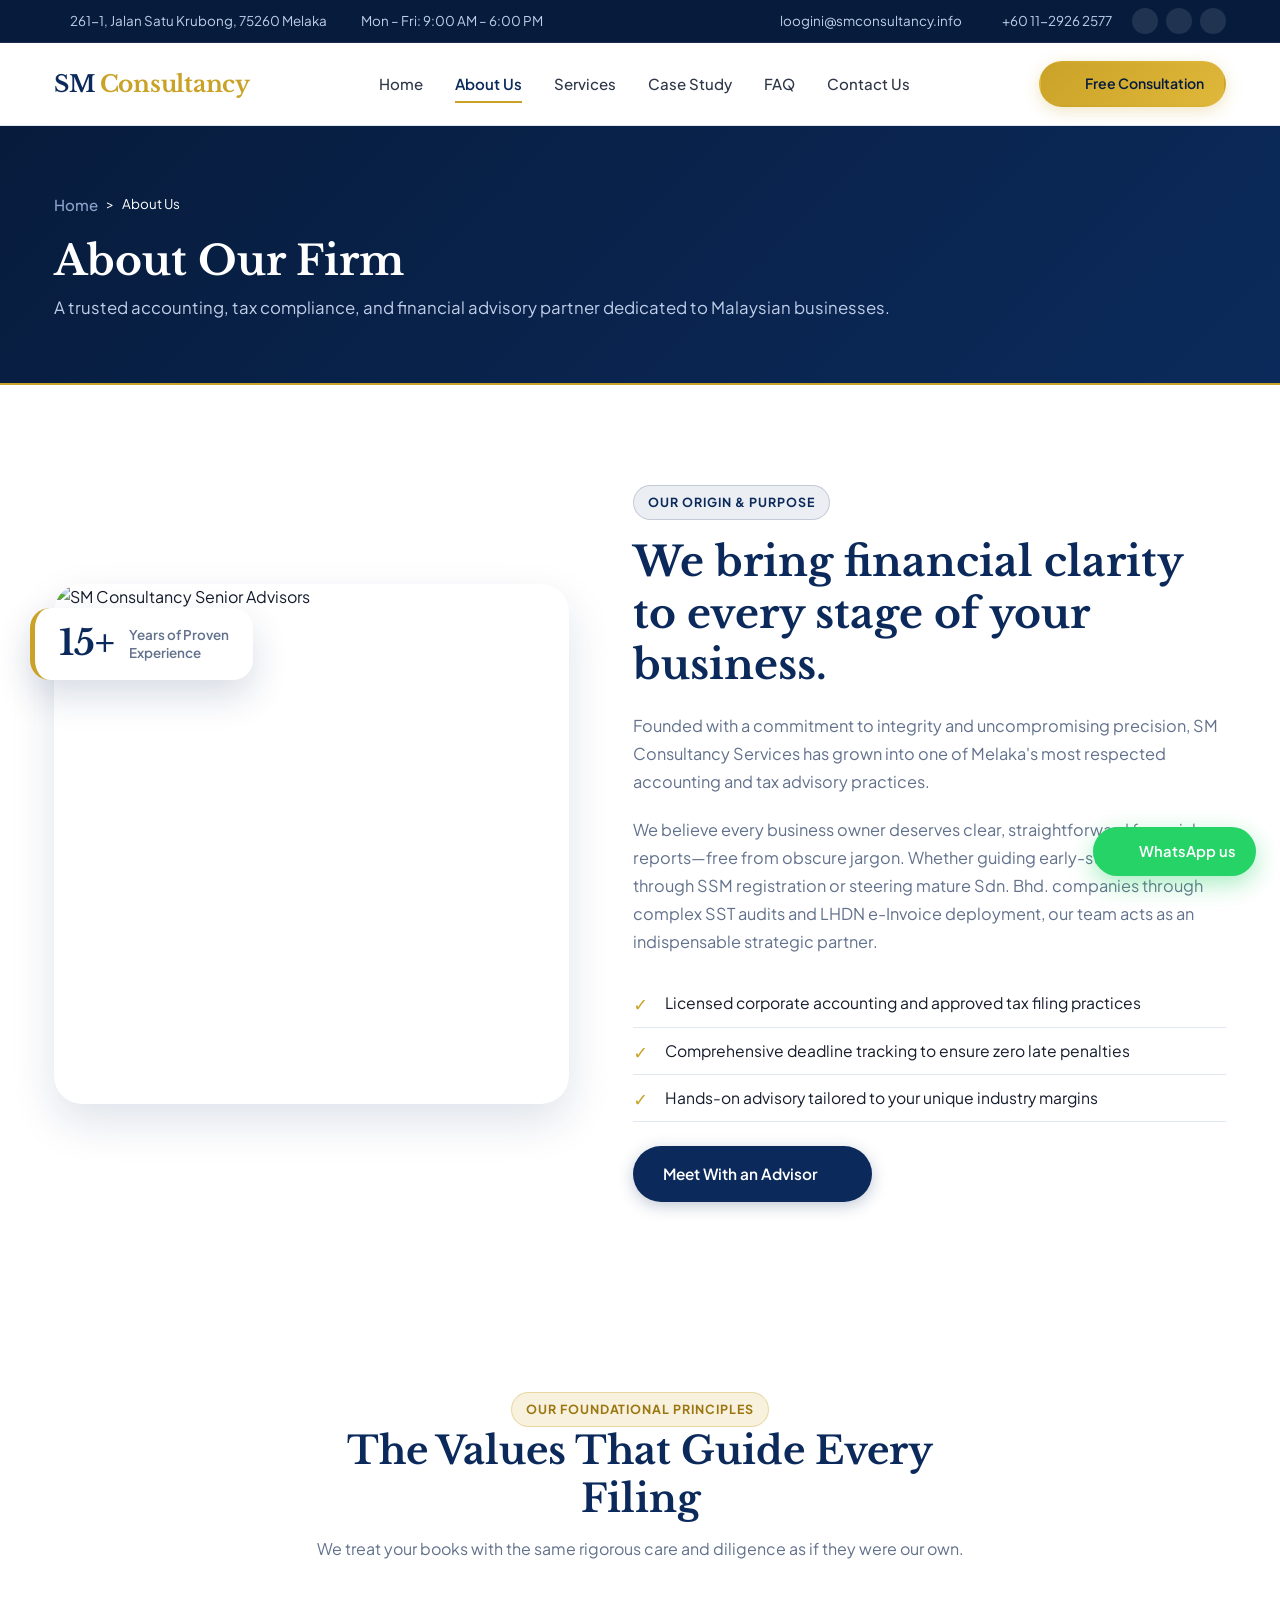
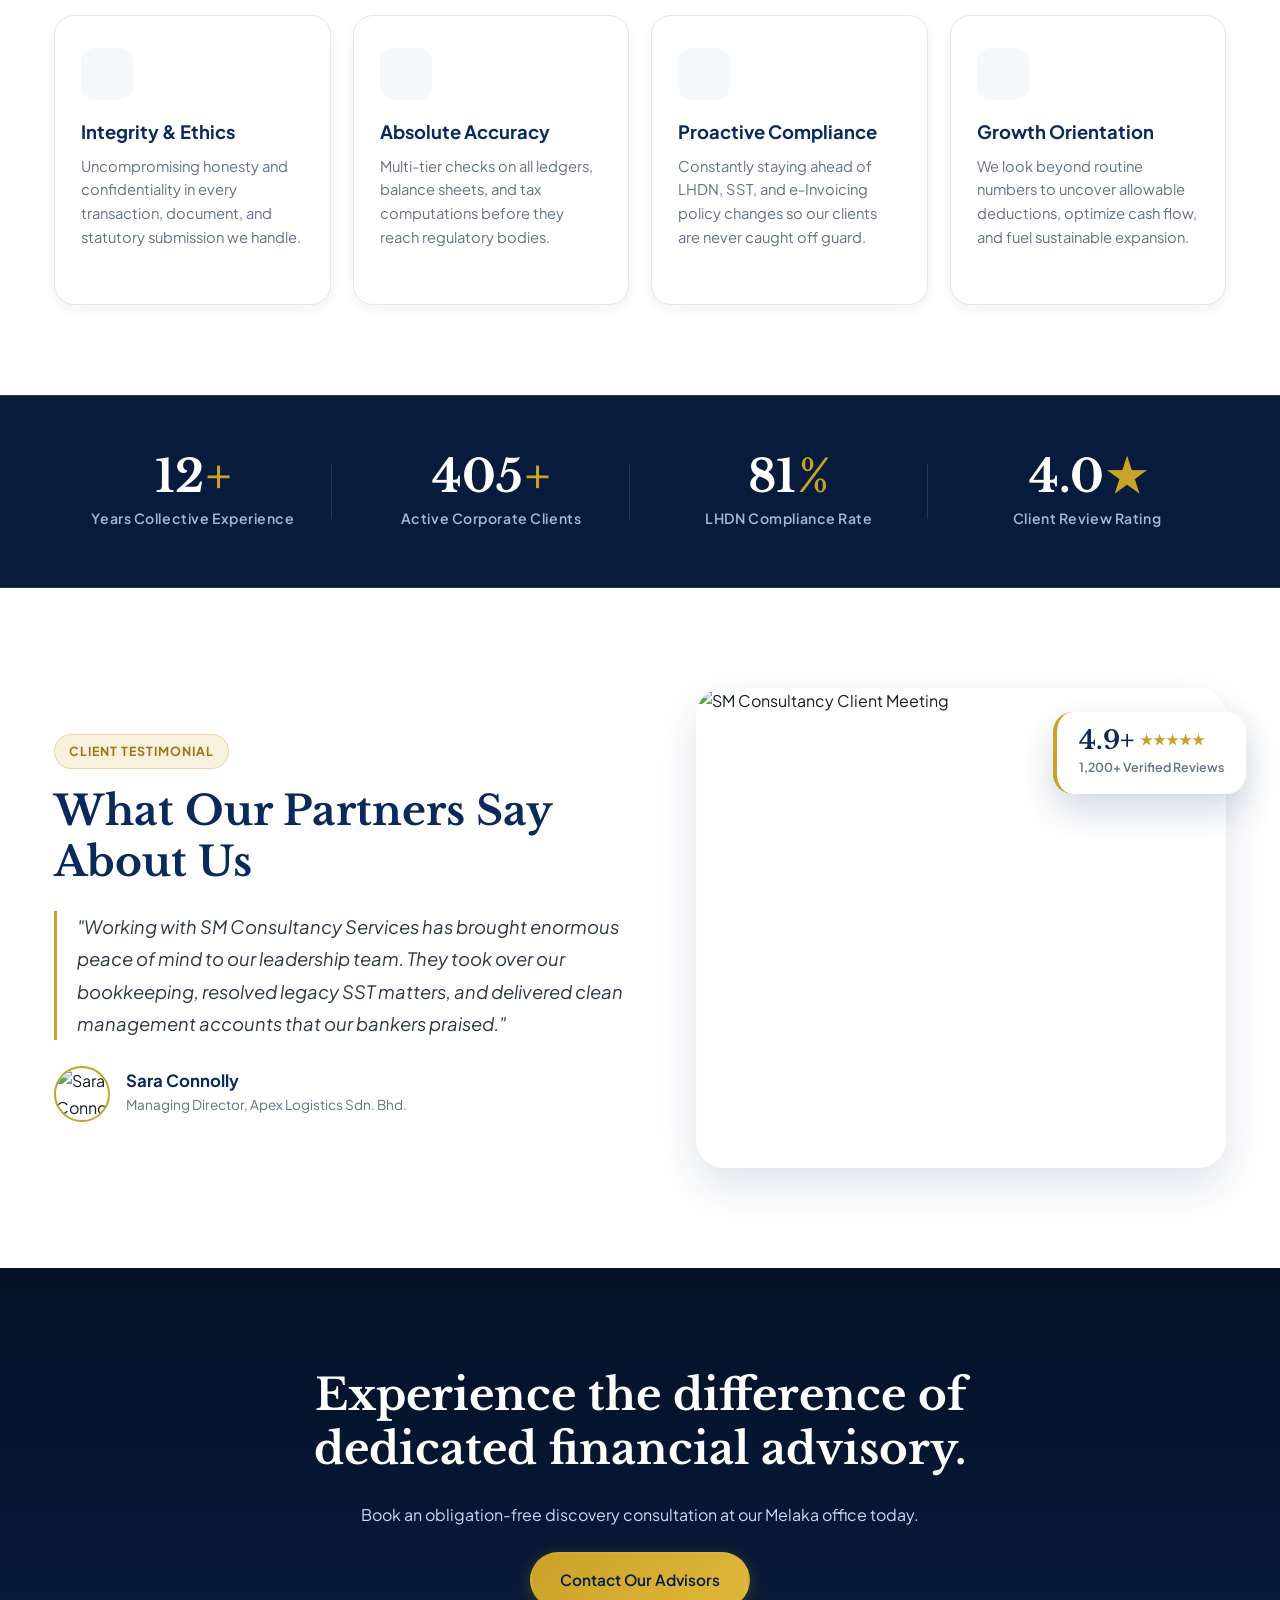
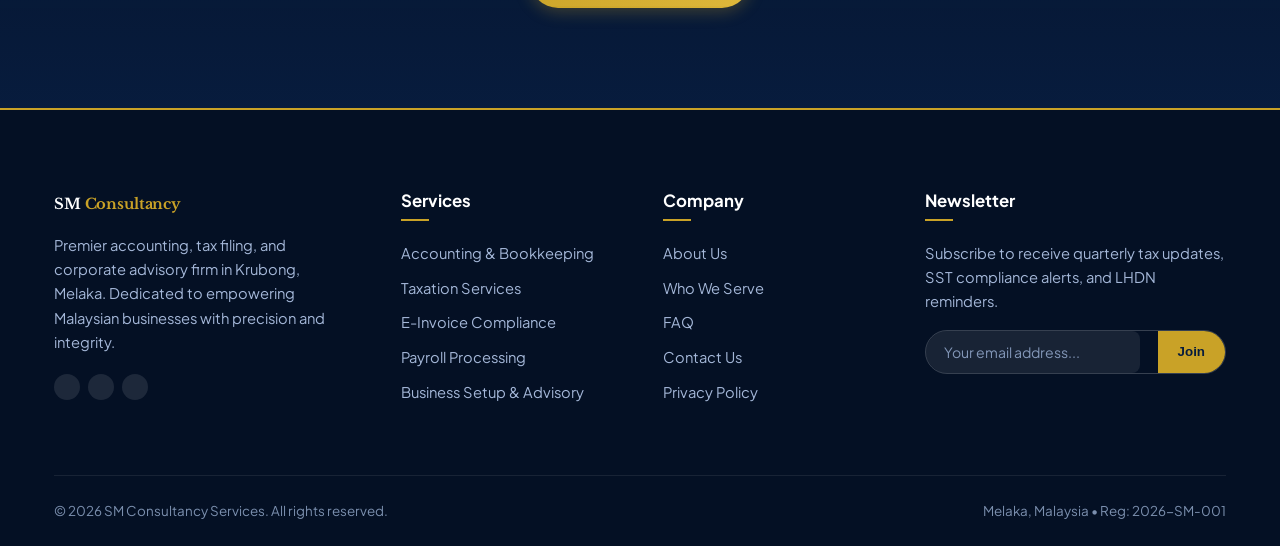
==== commit ca165cc5: "Fix: Optimize mobile topbar layout and make floating WhatsApp button compact circular FAB" ====
--- a/about.html
+++ b/about.html
@@ -44,7 +44,7 @@
   <div class="topbar">
     <div class="wrap topbar-inner">
       <div class="topbar-left">
-        <span><i data-lucide="map-pin" style="width:14px;height:14px;display:inline-block;vertical-align:middle;color:var(--gold)"></i> 261-1, Jalan Satu Krubong, 75260 Melaka</span>
+        <span><i data-lucide="map-pin" style="width:14px;height:14px;display:inline-block;vertical-align:middle;color:var(--gold)"></i> <span class="hide-mobile">261-1, Jalan Satu Krubong, </span>75260 Melaka</span>
         <span><i data-lucide="clock" style="width:14px;height:14px;display:inline-block;vertical-align:middle;color:var(--gold)"></i> Mon – Fri: 9:00 AM – 6:00 PM</span>
       </div>
       <div class="topbar-right">
@@ -290,7 +290,7 @@
 
   <!-- Floating WhatsApp CTA -->
   <a class="wa-float" href="https://wa.me/601129262577?text=Hi%20SM%20Consultancy%2C%20I%20would%20like%20to%20enquire." target="_blank" rel="noopener">
-    <i data-lucide="message-circle" style="width:18px;height:18px"></i> WhatsApp us
+    <i data-lucide="message-circle" style="width:18px;height:18px"></i> <span class="wa-text">WhatsApp us</span>
   </a>
 
   <!-- Scripts -->
--- a/style.css
+++ b/style.css
@@ -1350,6 +1350,57 @@
 }
 
 @media (max-width: 860px) {
+  /* ── Clean Compact Topbar on Mobile/Tablet ── */
+  .topbar {
+    padding: 7px 0;
+    font-size: 0.78rem;
+  }
+  .topbar-inner {
+    flex-direction: row;
+    justify-content: space-between;
+    align-items: center;
+    gap: 10px;
+    padding: 0 16px;
+  }
+  .topbar-left {
+    display: flex;
+    align-items: center;
+    gap: 8px;
+    white-space: nowrap;
+    overflow: hidden;
+    text-overflow: ellipsis;
+  }
+  .topbar-left span:last-child {
+    display: none; /* Hide office hours on mobile/tablet to avoid clutter */
+  }
+  .topbar-left span:first-child {
+    white-space: nowrap;
+    overflow: hidden;
+    text-overflow: ellipsis;
+  }
+  .topbar-right {
+    display: flex;
+    align-items: center;
+    justify-content: flex-end;
+    gap: 10px;
+    white-space: nowrap;
+    flex-shrink: 0;
+  }
+  .topbar-right a[href^="mailto"] {
+    display: none; /* Email is prominently in footer and contact page */
+  }
+  .topbar-right a[href^="tel"] {
+    white-space: nowrap;
+    font-weight: 700;
+    color: var(--gold);
+    display: inline-flex;
+    align-items: center;
+    gap: 5px;
+  }
+  .social-pills {
+    display: none; /* Social circles are in footer */
+  }
+
   .bar {
     height: 72px;
   }
@@ -1400,6 +1451,73 @@
 }
 
 @media (max-width: 600px) {
+  .hide-mobile {
+    display: none !important;
+  }
+  .topbar {
+    padding: 6px 0;
+    font-size: 0.74rem;
+  }
+  .topbar-inner {
+    padding: 0 12px;
+  }
+  .topbar-left span:first-child {
+    max-width: 140px;
+  }
+  .topbar-right a[href^="tel"] {
+    font-size: 0.76rem;
+  }
+
+  /* Hero Section on Mobile */
+  .hero-fineco {
+    padding: 60px 0 85px;
+    min-height: auto;
+  }
+  .hero-content h1 {
+    font-size: 2.05rem;
+    line-height: 1.22;
+    margin-bottom: 16px;
+  }
+  .hero-content p.lead {
+    font-size: 0.96rem;
+    line-height: 1.62;
+    margin-bottom: 24px;
+  }
+  .hero-actions {
+    flex-direction: column;
+    align-items: stretch;
+    gap: 12px;
+    width: 100%;
+  }
+  .hero-actions .btn {
+    width: 100%;
+    text-align: center;
+    justify-content: center;
+  }
+
+  /* Floating WhatsApp Button - Compact circular button on mobile (won't overlap hero buttons) */
+  .wa-float {
+    width: 52px;
+    height: 52px;
+    padding: 0;
+    border-radius: 50%;
+    justify-content: center;
+    right: 16px;
+    bottom: 20px;
+    box-shadow: 0 4px 18px rgba(37, 211, 102, 0.5);
+    font-size: 0; /* Hides raw text */
+  }
+  .wa-float span,
+  .wa-float .wa-text {
+    display: none !important;
+  }
+  .wa-float i,
+  .wa-float svg {
+    width: 26px !important;
+    height: 26px !important;
+    margin: 0 !important;
+  }
+
   .grid-4-cards,
   .grid-6-services,
   .matrix-cards-2x2,
@@ -1409,18 +1527,6 @@
   }
   .stat-cell::after {
     display: none !important;
-  }
-  .hero-fineco {
-    padding: 70px 0 90px;
-    min-height: auto;
-  }
-  .topbar-left, .topbar-right {
-    justify-content: center;
-    width: 100%;
-  }
-  .topbar-inner {
-    flex-direction: column;
-    gap: 6px;
   }
 }
 
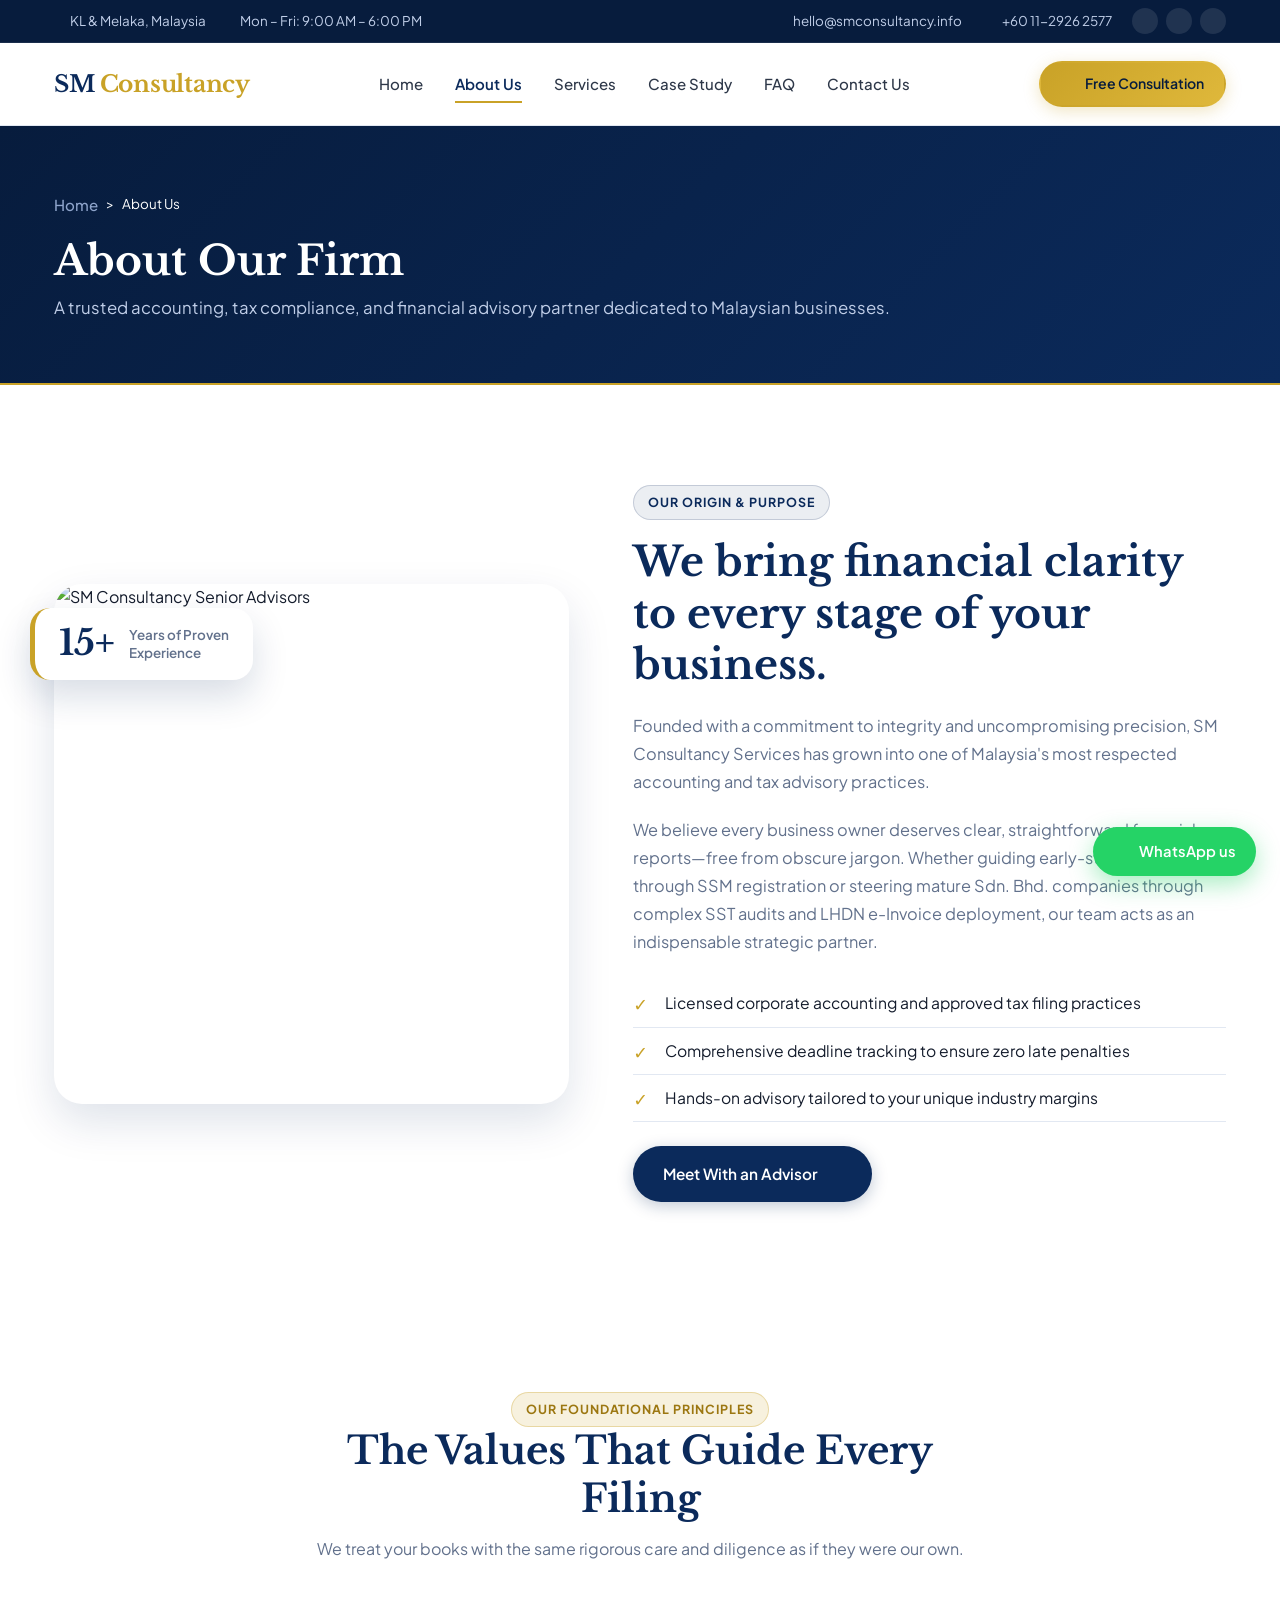
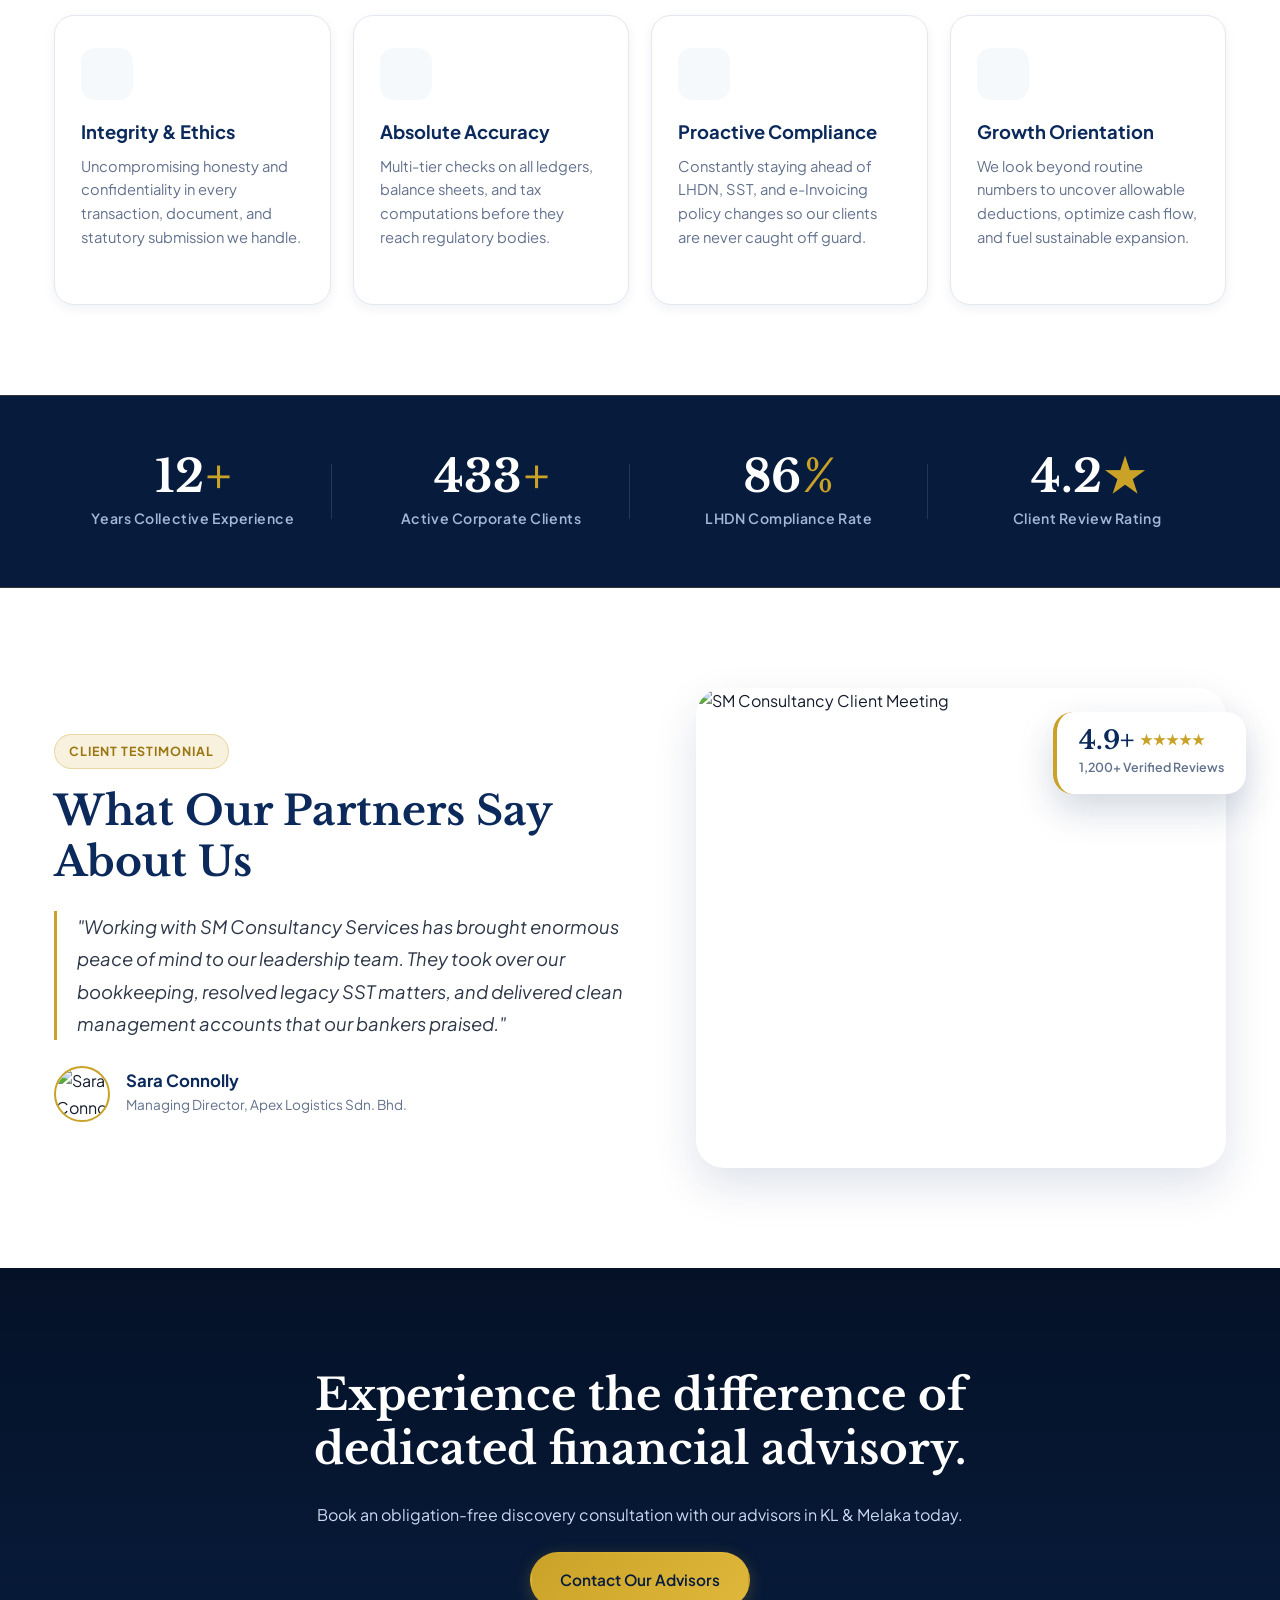
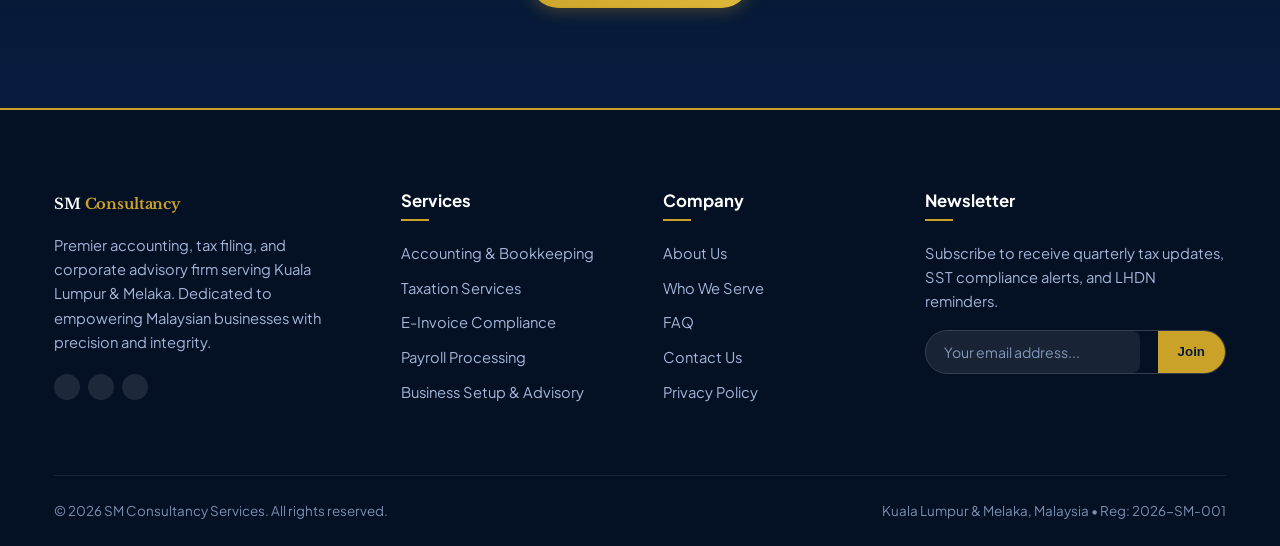
==== commit 82106072: "Update: Apply localized content updates, KL & Melaka office integration, and custom service sections" ====
--- a/about.html
+++ b/about.html
@@ -3,10 +3,10 @@
 <head>
   <meta charset="utf-8">
   <meta name="viewport" content="width=device-width, initial-scale=1">
-  <title>About Us | SM Consultancy Services, Melaka</title>
-  <meta name="description" content="Discover the story, mission, and certified team behind SM Consultancy Services in Melaka. 15+ years of trusted accounting, tax, and advisory excellence.">
-  <meta property="og:title" content="About Us | SM Consultancy Services">
-  <meta property="og:description" content="Discover the story, mission, and certified team behind SM Consultancy Services in Melaka. 15+ years of trusted accounting, tax, and advisory excellence.">
+  <title>About Us | SM Consultancy Services | KL &amp; Melaka</title>
+  <meta name="description" content="Discover the story, mission, and certified team behind SM Consultancy Services in KL and Melaka. 15+ years of trusted accounting, tax, and advisory excellence.">
+  <meta property="og:title" content="About Us | SM Consultancy Services | KL &amp; Melaka">
+  <meta property="og:description" content="Discover the story, mission, and certified team behind SM Consultancy Services in KL and Melaka. 15+ years of trusted accounting, tax, and advisory excellence.">
   <meta property="og:type" content="website">
 
   <!-- Favicon -->
@@ -44,11 +44,11 @@
   <div class="topbar">
     <div class="wrap topbar-inner">
       <div class="topbar-left">
-        <span><i data-lucide="map-pin" style="width:14px;height:14px;display:inline-block;vertical-align:middle;color:var(--gold)"></i> <span class="hide-mobile">261-1, Jalan Satu Krubong, </span>75260 Melaka</span>
+        <span><i data-lucide="map-pin" style="width:14px;height:14px;display:inline-block;vertical-align:middle;color:var(--gold)"></i> <span class="hide-mobile">KL &amp; </span>Melaka, Malaysia</span>
         <span><i data-lucide="clock" style="width:14px;height:14px;display:inline-block;vertical-align:middle;color:var(--gold)"></i> Mon – Fri: 9:00 AM – 6:00 PM</span>
       </div>
       <div class="topbar-right">
-        <a href="mailto:loogini@smconsultancy.info"><i data-lucide="mail" style="width:14px;height:14px"></i> loogini@smconsultancy.info</a>
+        <a href="mailto:hello@smconsultancy.info"><i data-lucide="mail" style="width:14px;height:14px"></i> hello@smconsultancy.info</a>
         <a href="tel:+601129262577"><i data-lucide="phone" style="width:14px;height:14px"></i> +60 11-2926 2577</a>
         <div class="social-pills">
           <a href="#" class="social-pill" aria-label="Facebook"><i data-lucide="facebook" style="width:12px;height:12px"></i></a>
@@ -113,7 +113,7 @@
           <div class="about-text reveal">
             <span class="badge-pill badge-navy">OUR ORIGIN &amp; PURPOSE</span>
             <h2>We bring financial clarity to every stage of your business.</h2>
-            <p>Founded with a commitment to integrity and uncompromising precision, SM Consultancy Services has grown into one of Melaka's most respected accounting and tax advisory practices.</p>
+            <p>Founded with a commitment to integrity and uncompromising precision, SM Consultancy Services has grown into one of Malaysia's most respected accounting and tax advisory practices.</p>
             <p>We believe every business owner deserves clear, straightforward financial reports—free from obscure jargon. Whether guiding early-stage startups through SSM registration or steering mature Sdn. Bhd. companies through complex SST audits and LHDN e-Invoice deployment, our team acts as an indispensable strategic partner.</p>
 
             <ul class="tick" style="margin:24px 0">
@@ -230,7 +230,7 @@
       <div class="wrap">
         <div class="prefooter-box reveal">
           <h2>Experience the difference of dedicated financial advisory.</h2>
-          <p style="color:#c9d8f0;margin-bottom:24px">Book an obligation-free discovery consultation at our Melaka office today.</p>
+          <p style="color:#c9d8f0;margin-bottom:24px">Book an obligation-free discovery consultation with our advisors in KL &amp; Melaka today.</p>
           <a class="btn btn-gold btn-pill" href="contact.html">Contact Our Advisors</a>
         </div>
       </div>
@@ -245,7 +245,7 @@
           <a class="logo" href="index.html" style="color:#ffffff;margin-bottom:16px;display:inline-block">
             SM <span style="color:var(--gold)">Consultancy</span>
           </a>
-          <p>Premier accounting, tax filing, and corporate advisory firm in Krubong, Melaka. Dedicated to empowering Malaysian businesses with precision and integrity.</p>
+          <p>Premier accounting, tax filing, and corporate advisory firm serving Kuala Lumpur &amp; Melaka. Dedicated to empowering Malaysian businesses with precision and integrity.</p>
           <div class="social-pills" style="margin-top:20px">
             <a href="#" class="social-pill" aria-label="Facebook"><i data-lucide="facebook" style="width:14px;height:14px"></i></a>
             <a href="#" class="social-pill" aria-label="Instagram"><i data-lucide="instagram" style="width:14px;height:14px"></i></a>
@@ -283,7 +283,7 @@
 
       <div class="footer-bottom">
         <div>&copy; 2026 SM Consultancy Services. All rights reserved.</div>
-        <div>Melaka, Malaysia &bull; Reg: 2026-SM-001</div>
+        <div>Kuala Lumpur &amp; Melaka, Malaysia &bull; Reg: 2026-SM-001</div>
       </div>
     </div>
   </footer>
--- a/style.css
+++ b/style.css
@@ -1062,6 +1062,95 @@
   position: relative;
 }
 
+.feedback-stats-card {
+  background: linear-gradient(145deg, #0b2a5b 0%, #071c3d 100%);
+  border: 1px solid rgba(201, 162, 39, 0.35);
+  border-radius: var(--r-xl);
+  padding: 40px 36px;
+  color: #ffffff;
+  box-shadow: 0 24px 50px rgba(11, 42, 91, 0.22);
+  position: relative;
+  overflow: hidden;
+}
+
+.feedback-stats-card::before {
+  content: "";
+  position: absolute;
+  top: -40px;
+  right: -40px;
+  width: 140px;
+  height: 140px;
+  background: radial-gradient(circle, rgba(201, 162, 39, 0.2) 0%, transparent 70%);
+  pointer-events: none;
+}
+
+.fsc-badge {
+  display: inline-flex;
+  align-items: center;
+  gap: 6px;
+  background: rgba(201, 162, 39, 0.15);
+  color: var(--gold);
+  font-size: 0.78rem;
+  font-weight: 700;
+  text-transform: uppercase;
+  letter-spacing: 0.8px;
+  padding: 6px 14px;
+  border-radius: 20px;
+  border: 1px solid rgba(201, 162, 39, 0.3);
+  margin-bottom: 16px;
+}
+
+.fsc-header h3 {
+  font-family: var(--font-serif);
+  font-size: 1.55rem;
+  color: #ffffff;
+  margin-bottom: 8px;
+}
+
+.fsc-header p {
+  color: #c9d8f0;
+  font-size: 0.92rem;
+  line-height: 1.6;
+  margin-bottom: 26px;
+}
+
+.fsc-metrics {
+  display: grid;
+  grid-template-columns: 1fr 1fr;
+  gap: 16px;
+  margin-bottom: 28px;
+}
+
+.fsc-metric-item {
+  background: rgba(255, 255, 255, 0.05);
+  border: 1px solid rgba(255, 255, 255, 0.1);
+  padding: 18px 16px;
+  border-radius: var(--r-md);
+  text-align: center;
+  transition: all 0.3s ease;
+}
+
+.fsc-metric-item:hover {
+  border-color: var(--gold);
+  background: rgba(255, 255, 255, 0.08);
+  transform: translateY(-3px);
+}
+
+.fsc-metric-val {
+  font-family: var(--font-serif);
+  font-size: 1.8rem;
+  font-weight: 700;
+  color: var(--gold);
+  line-height: 1;
+  margin-bottom: 6px;
+}
+
+.fsc-metric-lbl {
+  font-size: 0.78rem;
+  color: #e2e8f0;
+  font-weight: 500;
+}
+
 .feedback-right-img {
   width: 100%;
   height: 480px;
